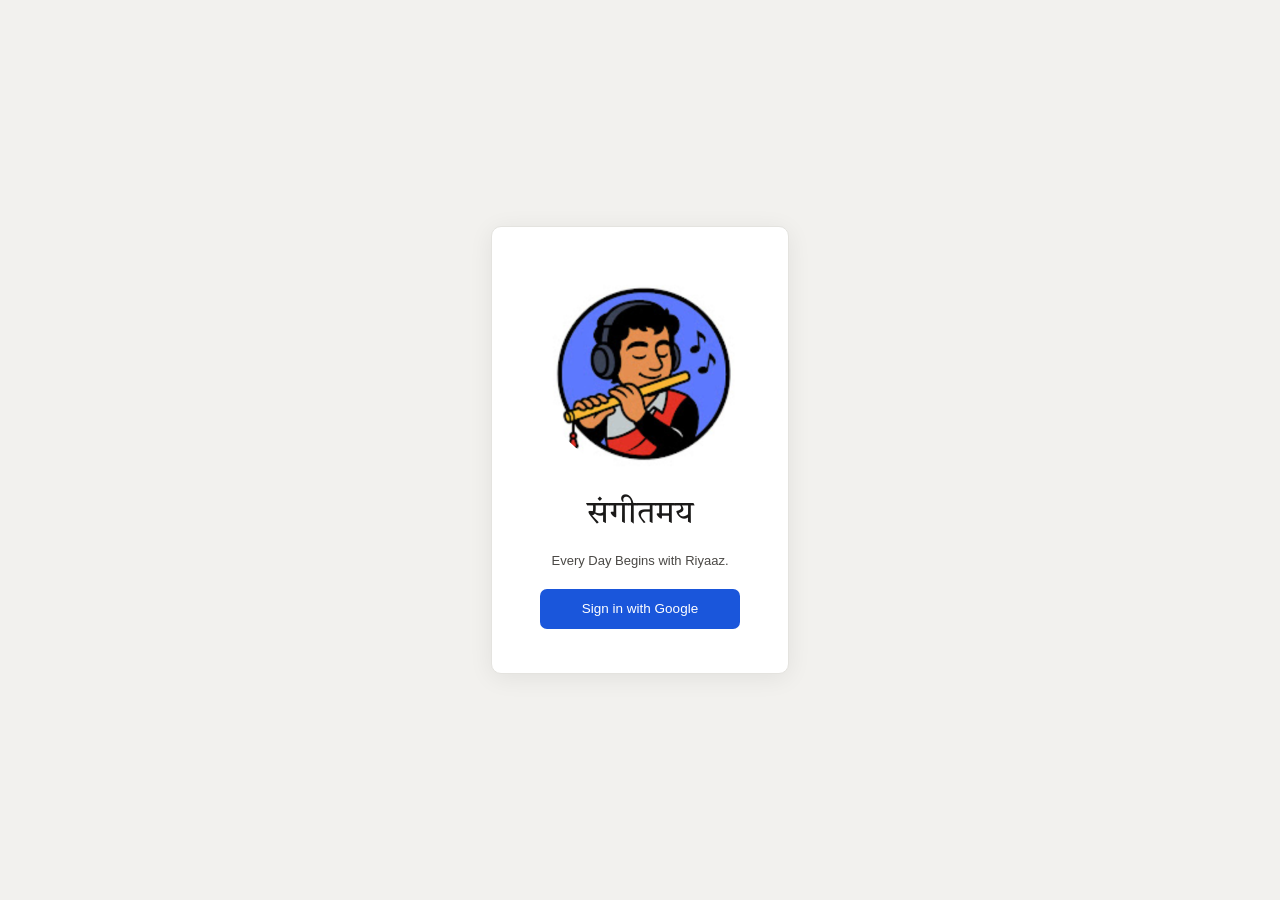
==== index.html @ 80c9195e "code updated" ====
<!DOCTYPE html>
<html lang="en">
<head>
  <meta charset="UTF-8" />
  <meta name="viewport" content="width=device-width, initial-scale=1.0" />
  <title>sangeetmay</title>
  <link rel="preconnect" href="https://fonts.googleapis.com" />
  <link rel="preconnect" href="https://fonts.gstatic.com" crossorigin />
  <link href="https://fonts.googleapis.com/css2?family=Tiro+Devanagari+Hindi:ital@0;1&display=swap" rel="stylesheet" />
  <link rel="stylesheet" href="styles.css" />
  <link rel="stylesheet" href="quill.snow.css" />
</head>
<body class="app-locked">

  <!-- Login gate — shown until user signs in with Google -->
  <div id="login-gate" class="login-gate">
    <div class="login-card">
      <img src="logo1.png" class="login-logo" alt="sangeetmay" />
      <h1 class="login-title">संगीतमय</h1>
      <p class="login-sub">Every Day Begins with Riyaaz.</p>
      <button id="btn-gate-signin" class="btn-gate-signin" type="button">Sign in with Google</button>
      <span id="login-gate-hint" class="login-gate-hint hidden"></span>
      <span id="login-gate-error" class="login-gate-error hidden"></span>
    </div>
  </div>

  <div id="app-shell">

  <!-- Top bar -->
  <header class="topbar">
    <button id="btn-toggle-nav" class="icon-btn" type="button" aria-label="Toggle projects">
      <svg width="16" height="16" viewBox="0 0 16 16" fill="none">
        <rect y="2" width="16" height="1.8" rx="0.9" fill="currentColor"/>
        <rect y="7.1" width="16" height="1.8" rx="0.9" fill="currentColor"/>
        <rect y="12.2" width="16" height="1.8" rx="0.9" fill="currentColor"/>
      </svg>
    </button>
    <a href="#" id="btn-home" class="app-brand" title="sangeetmay">
      <img src="logo1.png" class="app-logo" alt="sangeetmay logo" />
      <span class="app-name">संगीतमय</span>
    </a>
    <div class="project-title-group" id="project-title-group">
      <span id="active-project-badge" class="project-badge"></span>
      <button id="btn-rename-project" class="icon-btn project-topbar-btn hidden" type="button" title="Rename project">✎</button>
      <button id="btn-delete-project" class="icon-btn project-topbar-btn hidden" type="button" title="Delete project">🗑</button>
    </div>
    <!-- Google account area -->
    <div class="google-user-area" id="google-user-area">
      <button id="btn-google-signin" class="google-signin-btn" type="button">Sign in with Google</button>
      <div id="google-user-chip" class="google-user-chip hidden">
        <img id="google-user-avatar" class="google-avatar" src="" alt="" />
        <span id="google-user-name" class="google-user-name"></span>
        <span class="chip-caret">&#9660;</span>
      </div>
      <div id="google-dropdown" class="google-dropdown hidden">
        <div class="google-dropdown-user">
          <img id="google-avatar-lg" class="google-avatar-lg" src="" alt="" />
          <div class="google-dropdown-info">
            <span id="google-dropdown-name" class="google-dropdown-name"></span>
            <span id="google-dropdown-email" class="google-dropdown-email"></span>
          </div>
        </div>
        <div id="google-dropdown-channel" class="google-dropdown-channel hidden">
          <div class="google-dropdown-divider"></div>
          <a id="yt-channel-link" class="google-dropdown-channel-row" href="#" target="_blank" rel="noopener noreferrer">
            <img id="yt-channel-thumb" class="yt-channel-thumb" src="" alt="YouTube channel" />
            <span id="yt-channel-name" class="yt-channel-name"></span>
          </a>
        </div>
        <div class="google-dropdown-divider"></div>
        <a id="btn-drive-folder" class="google-dropdown-drive-link hidden" href="#"
           target="_blank" rel="noopener noreferrer">
          📁 Open Drive folder
        </a>
        <div class="google-dropdown-divider"></div>
        <button id="btn-google-signout" type="button" class="google-dropdown-signout">Sign out</button>
      </div>
    </div>
  </header>

  <!-- Sidebar dimmer -->
  <div class="sidebar-overlay" id="sidebar-overlay"></div>

  <!-- Projects Sidebar -->
  <nav class="sidebar" id="project-nav" aria-label="Projects">
    <div class="sidebar-header">
      <span class="sidebar-title">Your Projects</span>
      <button id="btn-close-nav" class="icon-btn" type="button" aria-label="Close">✕</button>
    </div>
    <div class="sidebar-create">
      <input id="project-name-input" class="ipt" type="text" placeholder="Project name…" />
      <button id="btn-create-project" class="btn btn-primary w-full" type="button">+ Add Project</button>
    </div>
    <ul id="project-nav-list" class="project-list"></ul>
  </nav>

  <!-- Main workspace: Reference | Record -->
  <main class="workspace" id="layout-root">

    <!-- LEFT: Listen to references -->
    <section class="panel" id="panel-reference">
      <div class="panel-hd">
        <div>
          <h2 class="panel-title">References</h2>
          <span class="panel-sub" id="project-folder-label"></span>
        </div>
        <div class="panel-hd-right">
          <span class="now-playing-label" id="ref-now-playing"></span>
          <button id="btn-note" class="btn btn-sm btn-ghost" type="button" title="Project notes">📝</button>
          <button id="btn-add-reference" class="btn btn-sm btn-primary" type="button">＋ Add</button>
        </div>

        <!-- Floating add popup — absolute, overlays player below -->
        <div class="add-ref-popup hidden" id="add-ref-popup">
          <div class="add-ref-hd">
            <span class="add-ref-hd-title">Add Reference</span>
            <button id="btn-add-ref-cancel" class="icon-btn" type="button" title="Cancel">✕</button>
          </div>
          <div class="add-ref-row">
            <input id="add-ref-url" class="ipt grow" type="text"
              placeholder="Paste YouTube URL — auto-detected" />
            <button id="btn-add-ref-url" class="btn btn-ghost" type="button">Add</button>
          </div>
          <div class="add-ref-or"><span>or search YouTube</span></div>
          <div class="add-ref-row">
            <input id="yt-search-input" class="ipt grow" type="text" placeholder="Search YouTube…" />
            <button id="btn-yt-search" class="btn btn-ghost" type="button">🔍 Search</button>
          </div>
          <div id="yt-search-results" class="yt-search-results hidden"></div>
          <div class="add-ref-or"><span>or upload file</span></div>
          <div class="add-ref-row">
            <label class="btn btn-ghost" for="add-ref-file">Choose file</label>
            <input id="add-ref-file" type="file" accept="audio/*,video/*" multiple class="sr-only" />
          </div>
        </div>
      </div>

      <!-- Fixed inline player + loop controls -->
      <div class="ref-player-section">
        <div class="ref-player" id="ref-player-wrap">
          <div id="ref-player-idle" class="player-idle">
            <div class="player-idle-icon">▶</div>
            <span>Select a reference below to play</span>
          </div>
          <div id="ref-youtube-wrap" class="embed-wrap hidden">
            <div id="ref-youtube-frame"></div>
          </div>
          <video id="ref-video" class="hidden" controls></video>
          <audio id="ref-audio" class="hidden" controls></audio>
          <button id="btn-maximize-ref" class="btn-maximize" type="button" title="Maximize">&#x26F6;</button>

        </div>
        <div class="loop-bar hidden" id="loop-bar">
          <!-- Row 1: A/B markers (left) | play + screenshot (right) -->
          <div class="loop-row">
            <button class="loop-btn" id="btn-loop-a" type="button" title="Set loop start (A)">A</button>
            <span class="loop-pt" id="loop-a-time">-:--</span>
            <span class="loop-arrow">›</span>
            <button class="loop-btn" id="btn-loop-b" type="button" title="Set loop end (B)">B</button>
            <span class="loop-pt" id="loop-b-time">-:--</span>
            <button class="loop-toggle" id="btn-loop-toggle" type="button">Loop</button>
            <button class="loop-btn loop-reset-btn" id="btn-loop-reset" type="button" title="Clear A/B">✕</button>
            <span class="loop-divider"></span>
            <button class="loop-btn loop-play-btn" id="btn-loop-play" type="button" title="Play / Pause">▶</button>

          </div>
          <!-- Row 2: save / load clips -->
          <div class="loop-row loop-clip-row">
            <span class="loop-clip-label">Clip</span>
            <input id="clip-label-input" class="clip-label-input" type="text" placeholder="Name…" />
            <button class="loop-btn" id="btn-save-clip" type="button" title="Save A/B as named clip">Save</button>
            <select id="clip-select" class="clip-select" title="Load a saved clip">
              <option value="">— load clip —</option>
            </select>
            <button class="loop-btn loop-del-clip-btn" id="btn-delete-clip" type="button" title="Delete selected clip" disabled>🗑</button>
          </div>

        </div>
      </div>

      <!-- Scrollable: reference list only -->
      <div class="panel-body">
        <div class="list-section">
          <p class="list-label">Saved references</p>
          <ul id="reference-list" class="track-list"></ul>
        </div>
      </div>
    </section>

    <!-- Draggable divider -->
    <div class="panel-resizer" id="panel-resizer"></div>

    <!-- RIGHT: Record your performance -->
    <section class="panel" id="panel-record">
      <div class="panel-hd">
        <div>
          <h2 class="panel-title">My Performance</h2>
          <span class="panel-sub">Record when you're ready</span>
        </div>
        <button id="btn-toolbox" class="toolbox-open-btn" type="button" title="Practice Toolbox">
          <svg width="14" height="14" viewBox="0 0 24 24" fill="none"><rect x="2" y="7" width="20" height="15" rx="2" stroke="currentColor" stroke-width="2"/><path d="M16 7V5a2 2 0 00-2-2h-4a2 2 0 00-2 2v2" stroke="currentColor" stroke-width="2"/><path d="M12 12v6M9 15h6" stroke="currentColor" stroke-width="2" stroke-linecap="round"/></svg>
          Tools
        </button>
        <div id="recording-indicator" class="rec-pill">
          <span class="rec-dot"></span> REC&nbsp;<span id="recording-time">0:00</span>
        </div>
      </div>
      <div class="panel-body rec-panel-body">

        <div class="rec-fixed">
          <div class="player-wrap webcam-wrap">
            <video id="webcam-preview" autoplay muted playsinline></video>
            <div id="webcam-placeholder" class="player-idle">
              <div class="player-idle-icon cam-icon">&#x2B1B;</div>
              <span id="rec-placeholder-text">Enable camera to record</span>
            </div>
            <video id="rec-video" class="hidden rec-video-player" playsinline controls></video>
            <button id="btn-maximize-rec" class="btn-maximize" type="button" title="Maximize">&#x26F6;</button>
          </div>

          <div class="rec-controls">
            <button id="btn-close-rec-playback" class="btn btn-ghost hidden" type="button">← Back</button>
            <button id="btn-toggle-camera" class="btn btn-ghost" type="button">📷 Camera</button>
            <button id="btn-start-recording" class="btn btn-rec" type="button" disabled>
              <span class="rec-dot-sm"></span> Record
            </button>
            <button id="btn-stop-recording" class="btn btn-ghost" type="button" disabled>■ Stop</button>
          </div>
        </div>

        <div class="list-section takes-list-section">
          <p class="list-label">Takes</p>
          <ul id="recording-list" class="track-list"></ul>
        </div>

      </div>

    </section>

  </main>

  <!-- YouTube upload modal -->
  <div id="yt-upload-modal" class="yt-modal hidden" role="dialog" aria-modal="true">
    <div class="yt-modal-box">
      <div class="yt-modal-hd">
        <span class="yt-modal-title">&#128228; Upload to YouTube</span>
        <button id="btn-yt-modal-close" type="button" class="icon-btn" title="Close">&#10005;</button>
      </div>
      <div class="yt-modal-body">
        <label class="yt-label">Title
          <input id="yt-title" type="text" class="yt-input" maxlength="100" placeholder="Video title"/>
        </label>
        <label class="yt-label">Description
          <textarea id="yt-desc" class="yt-textarea" rows="3" placeholder="Optional description…"></textarea>
        </label>
        <div class="yt-privacy-row">
          <span class="yt-label-text">Privacy</span>
          <label class="yt-radio"><input type="radio" name="yt-privacy" value="private" checked> Private</label>
          <label class="yt-radio"><input type="radio" name="yt-privacy" value="unlisted"> Unlisted</label>
        </div>
        <div id="yt-progress-wrap" class="yt-progress-wrap hidden">
          <div class="yt-progress-track"><div id="yt-progress-fill" class="yt-progress-fill"></div></div>
          <span id="yt-progress-label" class="yt-progress-label">Preparing…</span>
        </div>
        <div id="yt-result" class="yt-result hidden">
          &#10003; Uploaded! <a id="yt-result-link" href="#" target="_blank" rel="noopener noreferrer">View on YouTube &#8599;</a>
        </div>
        <div id="yt-error" class="yt-error hidden"></div>
      </div>
      <div class="yt-modal-ft">
        <button id="btn-yt-cancel" type="button" class="btn btn-ghost">Cancel</button>
        <button id="btn-yt-upload" type="button" class="btn btn-rec">&#128228; Upload</button>
      </div>
    </div>
  </div>

  <!-- Confirmation modal -->
  <div id="confirm-modal" class="confirm-modal hidden" role="dialog" aria-modal="true">
    <div class="confirm-box">
      <p class="confirm-message" id="confirm-message">Are you sure?</p>
      <div class="confirm-actions">
        <button id="btn-confirm-cancel" class="btn btn-ghost" type="button">Cancel</button>
        <button id="btn-confirm-ok" class="btn btn-rec" type="button">Delete</button>
      </div>
    </div>
  </div>

  <div id="toast" class="toast"></div>
  <!-- Floating note popup (draggable, fixed) -->
  <div class="note-popup hidden" id="note-popup">
    <div class="note-popup-hd" id="note-popup-hd">
      <span class="note-popup-title">📝 Notes</span>
      <div class="notes-toolbar">
        <a id="btn-note-gdoc" class="notes-fmt-btn hidden" href="#" target="_blank"
           rel="noopener noreferrer" title="Open in Google Docs"
           style="text-decoration:none;font-size:12px;">Open in Google Docs ↗</a>
        <span class="notes-toolbar-sep"></span>
        <span class="notes-autosave" id="notes-autosave"></span>
      </div>
      <button id="btn-note-close" class="icon-btn" type="button" title="Close">✕</button>
    </div>
    <div class="notes-body">
      <div id="notes-editor"></div>
    </div>
  </div>

  <!-- ── Toolbox Drawer ──────────────────────────────────────── -->
  <div id="toolbox-drawer" class="toolbox-drawer" role="complementary" aria-label="Practice Toolbox">
    <div class="toolbox-hd">
      <div class="toolbox-hd-left">
        <svg width="15" height="15" viewBox="0 0 24 24" fill="none"><rect x="2" y="7" width="20" height="15" rx="2" stroke="currentColor" stroke-width="2"/><path d="M16 7V5a2 2 0 00-2-2h-4a2 2 0 00-2 2v2" stroke="currentColor" stroke-width="2"/><path d="M12 12v6M9 15h6" stroke="currentColor" stroke-width="2" stroke-linecap="round"/></svg>
        <span class="toolbox-title">Practice Toolbox</span>
      </div>
      <button id="btn-toolbox-close" class="icon-btn" type="button" title="Close toolbox">✕</button>
    </div>
    <!-- Tool tabs -->
    <div class="toolbox-nav">
      <button class="toolbox-tab active" data-tool="tuner" type="button">
        <svg width="13" height="13" viewBox="0 0 24 24" fill="none"><path d="M12 1a3 3 0 013 3v8a3 3 0 01-6 0V4a3 3 0 013-3z" stroke="currentColor" stroke-width="2" stroke-linejoin="round"/><path d="M19 10v2a7 7 0 01-14 0v-2M12 19v4M8 23h8" stroke="currentColor" stroke-width="2" stroke-linecap="round"/></svg>
        Pitch Tuner
      </button>
      <button class="toolbox-tab" data-tool="metronome" type="button">
        <svg width="13" height="13" viewBox="0 0 24 24" fill="none"><path d="M12 2L6 20h12L12 2z" stroke="currentColor" stroke-width="2" stroke-linejoin="round"/><line x1="12" y1="2" x2="12" y2="20" stroke="currentColor" stroke-width="1.5" stroke-linecap="round"/><line x1="9" y1="12" x2="15" y2="12" stroke="currentColor" stroke-width="1.5" stroke-linecap="round"/></svg>
        Metronome
      </button>
    </div>
    <!-- Tool panes -->
    <div class="toolbox-panes">

      <!-- ── Pitch Tuner ─────────────────────────────── -->
      <div id="tool-tuner" class="tool-pane">
        <div class="tuner-body">
          <!-- Circular note display -->
          <div id="tuner-ring" class="tuner-ring">
            <div class="tuner-note-group">
              <span id="tuner-note" class="tuner-note">—</span>
              <span id="tuner-octave" class="tuner-octave"></span>
            </div>
            <div id="tuner-freq" class="tuner-freq">— Hz</div>
          </div>
          <!-- Cents deviation meter -->
          <div class="tuner-meter-wrap">
            <div class="tuner-meter-labels">
              <span>♭ −50</span><span>−25</span><span>0</span><span>+25</span><span>+50 ♯</span>
            </div>
            <div class="tuner-meter-track">
              <div class="tuner-meter-center"></div>
              <div id="tuner-needle" class="tuner-needle" style="left:50%"></div>
            </div>
            <div id="tuner-cents-label" class="tuner-cents-label">0¢</div>
          </div>
          <!-- Status badge -->
          <div id="tuner-status-badge" class="tuner-status-badge">—</div>
        </div>
        <!-- Start / Stop -->
        <button id="btn-tuner-toggle" class="tuner-start-btn" type="button">
          <svg width="14" height="14" viewBox="0 0 24 24" fill="none"><path d="M12 1a3 3 0 013 3v8a3 3 0 01-6 0V4a3 3 0 013-3z" stroke="currentColor" stroke-width="2" stroke-linejoin="round"/><path d="M19 10v2a7 7 0 01-14 0v-2M12 19v4M8 23h8" stroke="currentColor" stroke-width="2" stroke-linecap="round"/></svg>
          Start Tuner
        </button>
      </div>

      <!-- ── Metronome ──────────────────────────── -->
      <div id="tool-metronome" class="tool-pane hidden">

        <!-- Beat visualiser dots -->
        <div id="metro-beats" class="metro-beats"></div>

        <!-- BPM control -->
        <div class="metro-bpm-row">
          <button id="btn-metro-minus" class="metro-step-btn" type="button" aria-label="Decrease BPM">−</button>
          <div class="metro-bpm-display">
            <span id="metro-bpm-value" class="metro-bpm-value">120</span>
            <span class="metro-bpm-unit">BPM</span>
          </div>
          <button id="btn-metro-plus" class="metro-step-btn" type="button" aria-label="Increase BPM">+</button>
        </div>
        <input id="metro-bpm-slider" type="range" min="20" max="300" value="120" class="metro-slider" />

        <!-- Time signature -->
        <div class="metro-section">
          <div class="metro-section-label">Beats per bar</div>
          <div class="metro-sig-btns">
            <button class="metro-sig-btn" data-beats="2" type="button">2</button>
            <button class="metro-sig-btn" data-beats="3" type="button">3</button>
            <button class="metro-sig-btn active" data-beats="4" type="button">4</button>
            <button class="metro-sig-btn" data-beats="5" type="button">5</button>
            <button class="metro-sig-btn" data-beats="6" type="button">6</button>
          </div>
        </div>

        <!-- Controls -->
        <div class="metro-controls">
          <button id="btn-metro-tap" class="metro-tap-btn" type="button">Tap Tempo</button>
          <button id="btn-metro-toggle" class="tuner-start-btn" type="button">
            <svg width="13" height="13" viewBox="0 0 24 24" fill="currentColor"><polygon points="5,3 19,12 5,21"/></svg>
            Start
          </button>
        </div>

      </div>

    </div>
  </div>
  <div id="toolbox-backdrop" class="toolbox-backdrop hidden"></div>

  <!-- Video maximize overlay -->
  <div id="video-maximize-overlay" class="video-maximize-overlay hidden">
    <button id="btn-maximize-close" class="btn-maximize-close" type="button" title="Close">&times;</button>
    <video id="maximize-video" controls playsinline></video>
    <iframe id="maximize-iframe" class="hidden" allowfullscreen allow="autoplay; encrypted-media"></iframe>
  </div>

  </div><!-- #app-shell -->

  <script defer src="https://accounts.google.com/gsi/client"></script>
  <script defer src="https://www.youtube.com/iframe_api"></script>
  <script defer src="quill.min.js"></script>
  <script defer src="yt-config.js"></script>
  <script defer src="yt-upload.js"></script>
  <script defer src="app.js"></script>

</body>
</html>
---- styles.css ----
/* ── Design tokens ─────────────────────────────────────────── */
:root {
  --bg:        #f2f1ee;
  --panel:     #ffffff;
  --panel-hd:  #fafaf8;
  --border:    #e4e3df;
  --border-2:  #d0ceca;
  --ink:       #1a1918;
  --ink-2:     #4a4845;
  --ink-3:     #9a9895;
  --primary:   #1a56db;
  --primary-bg:#eff4ff;
  --rec:       #e3341a;
  --rec-bg:    #fff2f0;
  --success:   #1a7f47;
  --r:         10px;
  --r-sm:      6px;
  --topbar-h:  52px;
  --sidebar-w: 248px;
  --ease:      cubic-bezier(.4,0,.2,1);
}

/* ── Reset ─────────────────────────────────────────────────── */
*, *::before, *::after { box-sizing: border-box; margin: 0; padding: 0; }
body {
  font-family: -apple-system, BlinkMacSystemFont, "Segoe UI", Roboto, sans-serif;
  background: var(--bg);
  color: var(--ink);
  font-size: 13.5px;
  line-height: 1.5;
  -webkit-font-smoothing: antialiased;
}

/* ── Topbar ─────────────────────────────────────────────────── */
.topbar {
  position: fixed;
  top: 0; left: 0; right: 0;
  height: var(--topbar-h);
  background: var(--panel);
  border-bottom: 1px solid var(--border);
  display: flex;
  align-items: center;
  gap: 10px;
  padding: 0 14px;
  z-index: 100;
}
.icon-btn {
  display: inline-flex;
  align-items: center;
  justify-content: center;
  width: 30px; height: 30px;
  border: none;
  background: transparent;
  color: var(--ink-2);
  border-radius: var(--r-sm);
  cursor: pointer;
  transition: background 150ms var(--ease), color 150ms var(--ease);
  flex-shrink: 0;
  font-size: 13px;
}
.icon-btn:hover { background: var(--bg); color: var(--ink); }
.app-brand {
  display: flex;
  align-items: center;
  gap: 7px;
  text-decoration: none;
  flex-shrink: 0;
}
.app-logo {
  width: 30px;
  height: 30px;
  border-radius: 50%;
  object-fit: cover;
  flex-shrink: 0;
}
.app-name {
  font-family: 'Tiro Devanagari Hindi', serif;
  font-size: 18px;
  font-weight: 400;
  color: var(--ink);
  letter-spacing: 0;
}
.app-name-dot {
  color: var(--primary);
  font-weight: 800;
  margin: 0 0.5px;
}
.app-name-suffix {
  font-size: 9px;
  font-weight: 700;
  letter-spacing: 1.5px;
  color: var(--ink-3);
  vertical-align: middle;
  margin-left: 2px;
}
.project-badge {
  font-size: 12px;
  font-weight: 500;
  color: var(--primary);
  background: var(--primary-bg);
  padding: 2px 10px;
  border-radius: 999px;
  max-width: 200px;
  overflow: hidden;
  text-overflow: ellipsis;
  white-space: nowrap;
}
.project-badge:empty { display: none; }
.project-title-group {
  display: flex;
  align-items: center;
  gap: 2px;
  flex: 1;  /* push Google area to the right */
}
.project-topbar-btn { font-size: 14px; color: var(--ink-3); }
.project-topbar-btn:hover { color: var(--ink); }
.topbar-rename-input {  height: 26px;
  border: none;
  border-bottom: 1.5px solid var(--primary);
  background: transparent;
  color: var(--ink);
  font: inherit;
  font-size: 13px;
  font-weight: 600;
  padding: 0 4px;
  outline: none;
  min-width: 80px;
  max-width: 180px;
  border-radius: 0;
}

/* ── Google sign-in area (topbar right) ───────────────────── */
.google-user-area {
  flex-shrink: 0;
  display: flex;
  align-items: center;
  position: relative;
}
.google-signin-btn {
  font: inherit;
  font-size: 12px;
  font-weight: 500;
  color: var(--ink-2);
  background: var(--panel);
  border: 1px solid var(--border-2);
  border-radius: 6px;
  padding: 5px 12px;
  cursor: pointer;
  white-space: nowrap;
  transition: background 120ms, border-color 120ms;
}
.google-signin-btn:hover { background: var(--bg); border-color: var(--ink-3); }
.google-user-chip {
  display: flex;
  align-items: center;
  gap: 7px;
  background: var(--bg);
  border: 1px solid var(--border);
  border-radius: 999px;
  padding: 3px 10px 3px 4px;
  cursor: pointer;
  user-select: none;
  transition: background 120ms;
}
.google-user-chip:hover { background: #e8e6e2; }
.google-user-chip.hidden { display: none; }
.chip-caret { font-size: 9px; color: var(--ink-3); }
.google-avatar {
  width: 24px;
  height: 24px;
  border-radius: 50%;
  object-fit: cover;
  flex-shrink: 0;
}
.google-user-name {
  font-size: 12.5px;
  font-weight: 500;
  color: var(--ink);
  max-width: 120px;
  overflow: hidden;
  text-overflow: ellipsis;
  white-space: nowrap;
}
/* Dropdown */
.google-dropdown {
  position: absolute;
  top: calc(100% + 8px);
  right: 0;
  background: #ffffff;
  border: 1px solid var(--border);
  border-radius: 10px;
  box-shadow: 0 6px 24px rgba(0,0,0,0.13);
  width: 240px;
  z-index: 300;
  overflow: hidden;
  animation: popup-in 120ms var(--ease);
}
.google-dropdown.hidden { display: none; }
.google-dropdown-user {
  display: flex;
  align-items: center;
  gap: 10px;
  padding: 14px;
}
.google-avatar-lg {
  width: 38px;
  height: 38px;
  border-radius: 50%;
  object-fit: cover;
  flex-shrink: 0;
}
.google-dropdown-info {
  display: flex;
  flex-direction: column;
  gap: 2px;
  min-width: 0;
}
.google-dropdown-name {
  font-size: 13px;
  font-weight: 600;
  color: var(--ink);
  overflow: hidden;
  text-overflow: ellipsis;
  white-space: nowrap;
}
.google-dropdown-email {
  font-size: 11px;
  color: var(--ink-3);
  overflow: hidden;
  text-overflow: ellipsis;
  white-space: nowrap;
}
.google-dropdown-divider { height: 1px; background: var(--border); }
.google-dropdown-channel { }
.google-dropdown-channel.hidden { display: none; }
.google-dropdown-channel-row {
  display: flex;
  align-items: center;
  gap: 9px;
  padding: 10px 14px;
}
.yt-channel-thumb {
  width: 28px;
  height: 28px;
  border-radius: 50%;
  object-fit: cover;
  flex-shrink: 0;
  border: 1px solid var(--border);
}
.yt-channel-name {
  font-size: 12.5px;
  font-weight: 500;
  color: var(--ink-2);
  overflow: hidden;
  text-overflow: ellipsis;
  white-space: nowrap;
}
.google-dropdown-drive-link {
  display: block;
  padding: 10px 14px;
  font-size: 13px;
  color: var(--ink-2);
  text-decoration: none;
  transition: background 120ms;
}
.google-dropdown-drive-link:hover { background: var(--bg); color: var(--accent); }
.google-dropdown-signout {
  width: 100%;
  padding: 10px 14px;
  background: none;
  border: none;
  text-align: left;
  font: inherit;
  font-size: 13px;
  color: var(--ink-2);
  cursor: pointer;
  transition: background 120ms;
}
.google-dropdown-signout:hover { background: var(--bg); color: var(--rec); }

/* ── Sidebar overlay ───────────────────────────────────────── */
.sidebar-overlay {
  position: fixed;
  inset: 0;
  background: rgba(20, 18, 16, 0.35);
  z-index: 98;
  opacity: 0;
  pointer-events: none;
  transition: opacity 220ms var(--ease);
  backdrop-filter: blur(1px);
}
.sidebar-overlay.show {
  opacity: 1;
  pointer-events: auto;
}

/* ── Sidebar ───────────────────────────────────────────────── */
.sidebar {
  position: fixed;
  top: var(--topbar-h); left: 0;
  width: var(--sidebar-w);
  height: calc(100vh - var(--topbar-h));
  background: var(--panel);
  border-right: 1px solid var(--border);
  display: flex;
  flex-direction: column;
  z-index: 99;
  transform: translateX(-100%);
  transition: transform 230ms var(--ease);
  overflow: hidden;
}
.sidebar.visible { transform: translateX(0); }

.sidebar-header {
  display: flex;
  align-items: center;
  justify-content: space-between;
  padding: 12px 14px;
  border-bottom: 1px solid var(--border);
  background: var(--panel-hd);
  flex-shrink: 0;
}
.sidebar-title {
  font-size: 11px;
  font-weight: 700;
  text-transform: uppercase;
  letter-spacing: 0.07em;
  color: var(--ink-3);
}
.sidebar-create {
  display: flex;
  flex-direction: column;
  gap: 7px;
  padding: 12px;
  border-bottom: 1px solid var(--border);
  flex-shrink: 0;
}
.project-list {
  list-style: none;
  overflow-y: auto;
  flex: 1;
  padding: 6px 0;
}
.project-nav-item { display: block; }
.project-nav-btn {
  display: block;
  width: 100%;
  text-align: left;
  border: none;
  background: none;
  font: inherit;
  font-size: 13.5px;
  color: var(--ink-2);
  padding: 8px 16px;
  cursor: pointer;
  white-space: nowrap;
  overflow: hidden;
  text-overflow: ellipsis;
  transition: background 130ms, color 130ms;
}
.project-nav-btn:hover { background: var(--bg); color: var(--ink); }
.project-nav-btn.active {
  background: var(--primary-bg);
  color: var(--primary);
  font-weight: 600;
}
.item-empty {
  padding: 10px 16px;
  color: var(--ink-3);
  font-size: 12.5px;
  font-style: italic;
}

/* ── Workspace layout ──────────────────────────────────────── */
.workspace {
  margin-top: var(--topbar-h);
  display: flex;
  flex-direction: row;
  height: calc(100vh - var(--topbar-h));
  overflow: hidden;
}

/* ── Panel resizer (drag handle) ─────────────────────────── */
.panel-resizer {
  flex: 0 0 5px;
  width: 5px;
  cursor: col-resize;
  background: var(--border);
  transition: background 200ms;
  position: relative;
  z-index: 20;
}
.panel-resizer::after {
  content: '';
  position: absolute;
  inset: 0 -4px;
}
.panel-resizer:hover,
.panel-resizer.resizing { background: var(--primary); }

/* ── Panels ────────────────────────────────────────────────── */
.panel {
  flex: 1 1 0;
  min-width: 0;
  display: flex;
  flex-direction: column;
  overflow: hidden;
  position: relative; /* anchor for panel-popup */
}
#panel-reference {
  border-right: 1px solid var(--border);
  overflow: visible; /* allow floating add-ref-popup to escape panel bounds */
}

/* Fixed reference player */
.ref-player-section {
  flex-shrink: 0;
  border-bottom: 1px solid var(--border);
}
.ref-player {
  aspect-ratio: 16/9;
  position: relative;
  background: #111;
  overflow: hidden;
}
.ref-player video,
.ref-player .embed-wrap { position: absolute; inset: 0; width: 100%; height: 100%; }
.ref-player video { object-fit: contain; }
.ref-player audio {
  position: absolute;
  top: 50%; transform: translateY(-50%);
  width: 100%;
}
.now-playing-label {
  font-size: 11.5px;
  color: var(--ink-3);
  max-width: 180px;
  overflow: hidden;
  text-overflow: ellipsis;
  white-space: nowrap;
}
.now-playing-label:empty { display: none; }

.panel-hd {
  display: flex;
  align-items: center;
  justify-content: space-between;
  gap: 12px;
  padding: 14px 18px 13px;
  background: var(--panel-hd);
  border-bottom: 1px solid var(--border);
  flex-shrink: 0;
  position: sticky;
  top: 0;
  z-index: 10;
  overflow: visible; /* popup floats below */
}
.panel-title {
  font-size: 14px;
  font-weight: 650;
  color: var(--ink);
  letter-spacing: -0.2px;
  line-height: 1;
}
.panel-sub {
  display: block;
  font-size: 11.5px;
  color: var(--ink-3);
  margin-top: 3px;
}

.panel-body {
  flex: 1;
  overflow: hidden;
  padding: 14px 16px;
  display: flex;
  flex-direction: column;
  gap: 0;
  min-height: 0;
}
/* Record panel: fixed webcam+controls, then scrollable takes */
.rec-panel-body { padding: 0; gap: 0; }
.rec-fixed {
  flex-shrink: 0;
  padding: 14px 16px 10px;
  display: flex;
  flex-direction: column;
  gap: 12px;
}
.takes-list-section {
  flex: 1;
  overflow: hidden;
  display: flex;
  flex-direction: column;
  padding: 0 16px 14px;
  gap: 6px;
  min-height: 0;
}

/* ── Add-source sections ───────────────────────────────────── */
.add-section { display: flex; flex-direction: column; gap: 6px; }
.add-label {
  font-size: 11px;
  font-weight: 700;
  text-transform: uppercase;
  letter-spacing: 0.07em;
  color: var(--ink-3);
}
.input-row { display: flex; gap: 6px; align-items: center; flex-wrap: wrap; }
.grow { flex: 1; min-width: 0; }
.w-120 { width: 118px; flex-shrink: 0; }
.w-full { width: 100%; justify-content: center; }

/* ── Add-reference popup ───────────────────────────────────── */
.add-ref-popup {
  position: absolute;
  top: 100%;
  left: 0; right: 0;
  z-index: 20;
  background: #fff;
  border: 1px solid var(--border);
  border-top: none;
  border-radius: 0 0 var(--r) var(--r);
  box-shadow: 0 8px 24px rgba(0,0,0,0.10);
  padding: 10px 14px;
  display: flex;
  flex-direction: column;
  gap: 8px;
}.add-ref-hd {
  display: flex;
  align-items: center;
  justify-content: space-between;
  margin-bottom: 2px;
}
.add-ref-hd-title {
  font-size: 11px;
  font-weight: 700;
  text-transform: uppercase;
  letter-spacing: 0.07em;
  color: var(--ink-3);
}.add-ref-row { display: flex; gap: 6px; align-items: center; }
/* YouTube search results */
.yt-search-results {
  max-height: 260px;
  overflow-y: auto;
  border: 1px solid var(--border);
  border-radius: var(--r-sm);
  background: var(--panel);
}
.yt-search-results.hidden { display: none; }
.yt-search-loading {
  padding: 10px 12px;
  font-size: 12.5px;
  color: var(--ink-3);
  text-align: center;
}
.yt-search-item {
  display: flex;
  align-items: center;
  gap: 9px;
  padding: 7px 10px;
  cursor: pointer;
  border-bottom: 1px solid var(--border);
  transition: background 100ms;
}
.yt-search-item:last-child { border-bottom: none; }
.yt-search-item:hover { background: var(--bg); }
.yt-search-thumb {
  width: 80px;
  height: 45px;
  object-fit: cover;
  border-radius: 3px;
  flex-shrink: 0;
  background: #eee;
}
.yt-search-info {
  display: flex;
  flex-direction: column;
  gap: 3px;
  min-width: 0;
}
.yt-search-title {
  font-size: 12.5px;
  font-weight: 500;
  color: var(--ink);
  display: -webkit-box;
  -webkit-line-clamp: 2;
  -webkit-box-orient: vertical;
  overflow: hidden;
  line-height: 1.35;
}
.yt-search-channel {
  font-size: 11px;
  color: var(--ink-3);
  white-space: nowrap;
  overflow: hidden;
  text-overflow: ellipsis;
}
.add-ref-or {
  display: flex;
  align-items: center;
  gap: 8px;
  font-size: 11px;
  color: var(--ink-3);
}
.add-ref-or::before, .add-ref-or::after {
  content: '';
  flex: 1;
  height: 1px;
  background: var(--border);
}
.sr-only {
  position: absolute;
  width: 1px; height: 1px;
  padding: 0; margin: -1px;
  overflow: hidden;
  clip: rect(0,0,0,0);
  white-space: nowrap;
  border: 0;
}
.panel-hd-right {
  display: flex;
  align-items: center;
  gap: 8px;
}
.btn-sm {
  height: 26px;
  padding: 0 10px;
  font-size: 12px;
}

/* ── Inputs ────────────────────────────────────────────────── */
.ipt {
  height: 32px;
  border: 1px solid var(--border);
  border-radius: var(--r-sm);
  padding: 0 10px;
  font: inherit;
  font-size: 13px;
  color: var(--ink);
  background: var(--bg);
  transition: border-color 140ms, box-shadow 140ms;
  min-width: 0;
}
.ipt::placeholder { color: var(--ink-3); }
.ipt:focus {
  outline: none;
  border-color: var(--primary);
  box-shadow: 0 0 0 3px rgba(26,86,219,.12);
  background: #fff;
}
input[type="file"].ipt {
  padding: 0 8px;
  line-height: 32px;
  cursor: pointer;
  font-size: 12px;
}

/* ── Buttons ───────────────────────────────────────────────── */
.btn {
  height: 32px;
  padding: 0 14px;
  border-radius: var(--r-sm);
  border: 1px solid var(--border);
  font: inherit;
  font-size: 13px;
  font-weight: 500;
  cursor: pointer;
  display: inline-flex;
  align-items: center;
  gap: 6px;
  white-space: nowrap;
  transition: background 130ms, border-color 130ms, transform 80ms;
  flex-shrink: 0;
}
.btn:active { transform: scale(0.96); }
.btn:disabled { opacity: 0.4; cursor: not-allowed; transform: none; }
.btn-primary {
  background: var(--primary);
  color: #fff;
  border-color: var(--primary);
}
.btn-primary:hover:not(:disabled) { background: #1446b3; border-color: #1446b3; }
.btn-ghost {
  background: var(--panel);
  color: var(--ink-2);
  border-color: var(--border);
}
.btn-ghost:hover:not(:disabled) { background: var(--bg); color: var(--ink); border-color: var(--border-2); }
.btn-rec {
  background: var(--rec);
  color: #fff;
  border-color: var(--rec);
  font-weight: 600;
}
.btn-rec:hover:not(:disabled) { background: #c82c14; border-color: #c82c14; }

/* ── Track list (references + takes) ──────────────────────── */
.list-section { flex: 1; display: flex; flex-direction: column; gap: 6px; min-height: 0; }
.list-label {
  font-size: 11px;
  font-weight: 700;
  text-transform: uppercase;
  letter-spacing: 0.07em;
  color: var(--ink-3);
  flex-shrink: 0;
}
.track-list {
  list-style: none;
  border: 1px solid var(--border);
  border-radius: var(--r);
  overflow-y: auto;
  flex: 1;
  background: var(--bg);
  min-height: 0;
}
.track-list .item-empty {
  padding: 11px 14px;
  color: var(--ink-3);
  font-style: italic;
  font-size: 12.5px;
}
.track-list .item-row {
  display: flex;
  align-items: center;
  gap: 8px;
  padding: 9px 12px;
  border-bottom: 1px solid var(--border);
  transition: background 120ms;
}
.track-list .item-row:last-child { border-bottom: none; }
.track-list .item-row:hover { background: #fff; }
.track-type {
  font-size: 10px;
  font-weight: 700;
  text-transform: uppercase;
  letter-spacing: 0.05em;
  padding: 2px 6px;
  border-radius: 4px;
  flex-shrink: 0;
}
.track-type.yt  { background: #ffeef0; color: #c0392b; }
.track-type.vid { background: #fff3e0; color: #b05b00; }
.track-type.aud { background: #edfbf1; color: var(--success); }
.item-action {
  flex: 1;
  min-width: 0;
  border: none;
  background: none;
  text-align: left;
  color: var(--ink);
  font: inherit;
  font-size: 13px;
  cursor: pointer;
  padding: 0;
  white-space: nowrap;
  overflow: hidden;
  text-overflow: ellipsis;
}
.item-action:hover { color: var(--primary); }

/* ── Item row controls ─────────────────────────────────────── */
.item-drag {
  font-size: 14px;
  color: var(--ink-3);
  cursor: grab;
  flex-shrink: 0;
  padding: 0 2px;
  user-select: none;
  line-height: 1;
}
.item-drag:hover { color: var(--ink-2); }
.item-play-btn {
  flex-shrink: 0;
  width: 22px; height: 22px;
  border-radius: 50%;
  border: 1px solid var(--border);
  background: var(--panel);
  color: var(--ink-2);
  font-size: 9px;
  cursor: pointer;
  display: flex; align-items: center; justify-content: center;
  transition: background 120ms, color 120ms;
  padding: 0;
}
.item-play-btn:hover { background: var(--primary); border-color: var(--primary); color: #fff; }
.item-name {
  flex: 1;
  min-width: 0;
  font-size: 13px;
  color: var(--ink);
  overflow: hidden;
  text-overflow: ellipsis;
  white-space: nowrap;
  cursor: text;
  padding: 2px 4px;
  border-radius: 3px;
}
.item-name:hover { background: rgba(26,86,219,0.06); color: var(--primary); }
.item-name-input {
  flex: 1;
  min-width: 0;
  height: 24px;
  padding: 0 6px;
  font: inherit;
  font-size: 13px;
  border: 1px solid var(--primary);
  border-radius: 4px;
  background: #fff;
  color: var(--ink);
  outline: none;
  box-shadow: 0 0 0 3px rgba(26,86,219,.12);
}
.item-delete-btn {
  flex-shrink: 0;
  width: 22px; height: 22px;
  border: none;
  background: none;
  color: #bbb;
  font-size: 13px;
  cursor: pointer;
  border-radius: 4px;
  display: flex; align-items: center; justify-content: center;
  padding: 0;
  transition: color 120ms, background 120ms;
  opacity: 0;
  transition: opacity 120ms, color 120ms, background 120ms;
}
.track-list .item-row:hover .item-delete-btn { opacity: 1; }
.item-delete-btn:hover { color: var(--rec); background: rgba(227,52,26,0.08); }
.item-delete-btn.confirming { opacity: 1; color: var(--rec); background: rgba(227,52,26,0.12); }
.item-row.drag-over { background: rgba(26,86,219,0.07); outline: 2px dashed rgba(26,86,219,0.3); outline-offset: -2px; }
.item-row.dragging { opacity: 0.4; }
/* Now-playing highlight */
.item-row.ref-playing { background: rgba(26,86,219,0.05); }
.item-row.ref-playing .item-play-btn {
  background: var(--primary);
  border-color: var(--primary);
  color: #fff;
  position: relative;
}
.item-row.ref-playing .item-name { color: var(--primary); font-weight: 500; }
@keyframes pulse { 0%,100% { transform: scale(1); opacity: 1; } 50% { transform: scale(1.5); opacity: 0; } }
.item-row.ref-playing .item-play-btn::after {
  content: '';
  position: absolute;
  inset: -4px;
  border-radius: 50%;
  border: 2px solid var(--primary);
  animation: pulse 1.2s ease-out infinite;
  pointer-events: none;
}
/* Same highlight for recording takes */
.item-row.rec-playing { background: rgba(26,86,219,0.05); }
.item-row.rec-playing .item-play-btn {
  background: var(--primary);
  border-color: var(--primary);
  color: #fff;
  position: relative;
}
.item-row.rec-playing .item-name { color: var(--primary); font-weight: 500; }
.item-row.rec-playing .item-play-btn::after {
  content: '';
  position: absolute;
  inset: -4px;
  border-radius: 50%;
  border: 2px solid var(--primary);
  animation: pulse 1.2s ease-out infinite;
  pointer-events: none;
}
.item-duration {
  font-size: 11.5px;
  color: var(--ink-3);
  font-family: ui-monospace, monospace;
  flex-shrink: 0;
}
.item-actions {
  display: flex;
  align-items: center;
  gap: 4px;
  flex-shrink: 0;
  margin-left: auto;
}
.item-yt-link {
  font-size: 11px;
  font-weight: 500;
  color: #c0392b;
  text-decoration: none;
  padding: 2px 7px;
  border-radius: 3px;
  background: rgba(255,0,0,0.07);
  border: 1px solid rgba(255,0,0,0.2);
  white-space: nowrap;
  flex-shrink: 0;
  transition: background 120ms;
}
.item-yt-link:hover { background: rgba(255,0,0,0.15); }
.item-dl {
  font: inherit;
  font-size: 11.5px;
  color: var(--ink-3);
  text-decoration: none;
  padding: 3px 7px;
  border-radius: 4px;
  border: 1px solid var(--border);
  background: var(--panel);
  cursor: pointer;
  transition: background 120ms;
  flex-shrink: 0;
  opacity: 0;
  transition: opacity 120ms, background 120ms;
}
.track-list .item-row:hover .item-dl { opacity: 1; }
.item-dl:hover { background: var(--bg); color: var(--ink); }

/* ── Player wrapper ────────────────────────────────────────── */
.player-wrap {
  border-radius: var(--r);
  overflow: hidden;
  background: #111;
  aspect-ratio: 16/9;
  position: relative;
  display: flex;
  align-items: center;
  justify-content: center;
}
.player-idle {
  display: flex;
  flex-direction: column;
  align-items: center;
  gap: 8px;
  color: #666;
  font-size: 13px;
  text-align: center;
  padding: 24px;
  position: absolute;
  inset: 0;
  justify-content: center;
}
.player-idle-icon {
  font-size: 28px;
  opacity: 0.35;
  line-height: 1;
}
.cam-icon { font-size: 22px; }
.cam-active { background: rgba(22,163,74,0.1) !important; border-color: rgba(22,163,74,0.45) !important; color: #16a34a !important; }
.player-idle strong { color: #999; }
.player-idle span { color: #777; }
video { display: block; width: 100%; height: 100%; object-fit: cover; }
audio { display: block; width: 100%; background: #1a1918; padding: 10px; }
.embed-wrap { width: 100%; height: 100%; }
.embed-wrap iframe { display: block; width: 100%; height: 100%; border: none; }

.webcam-wrap { background: #0b0b0b; }
.playback-wrap video { object-fit: contain; }
.rec-video-player { object-fit: contain !important; }

/* ── Recording controls ────────────────────────────────────── */
.rec-controls {
  display: flex;
  gap: 8px;
  align-items: center;
}
.rec-dot-sm {
  width: 8px; height: 8px;
  background: currentColor;
  border-radius: 50%;
  flex-shrink: 0;
}

/* ── Recording indicator pill ──────────────────────────────── */
.rec-pill {
  display: none;
  align-items: center;
  gap: 6px;
  font-size: 12px;
  font-weight: 700;
  color: var(--rec);
  background: var(--rec-bg);
  padding: 4px 10px;
  border-radius: 999px;
  border: 1px solid rgba(227,52,26,.2);
  letter-spacing: 0.02em;
}
.rec-pill.show { display: inline-flex; }
.rec-dot {
  width: 7px; height: 7px;
  background: var(--rec);
  border-radius: 50%;
  flex-shrink: 0;
  animation: blink 900ms infinite;
}
@keyframes blink { 0%,100% { opacity:1 } 50% { opacity:.3 } }

/* ── Toast ─────────────────────────────────────────────────── */
.toast {
  position: fixed;
  bottom: 22px;
  left: 50%;
  transform: translateX(-50%) translateY(10px);
  background: #1a1918;
  color: #fff;
  font-size: 13px;
  font-weight: 500;
  padding: 9px 20px;
  border-radius: 999px;
  opacity: 0;
  pointer-events: none;
  z-index: 200;
  transition: opacity 180ms, transform 180ms;
  white-space: nowrap;
}
.toast.show { opacity: 1; transform: translateX(-50%) translateY(0); }
.toast.error { background: var(--rec); }

/* ── Utilities ─────────────────────────────────────────────── */
.hidden { display: none !important; }
::-webkit-scrollbar { width: 4px; height: 4px; }
::-webkit-scrollbar-thumb { background: #ccc; border-radius: 99px; }
::-webkit-scrollbar-track { background: transparent; }

/* ── Panel-contained popup ─────────────────────────────────── */
.panel-popup {
  position: absolute;
  inset: 0;
  z-index: 5;
  background: #111;
  display: flex;
  flex-direction: column;
  animation: popup-in 160ms var(--ease);
}
@keyframes popup-in {
  from { opacity: 0; transform: translateY(6px); }
  to   { opacity: 1; transform: translateY(0); }
}
.popup-hd {
  display: flex;
  align-items: center;
  justify-content: space-between;
  gap: 10px;
  padding: 10px 14px;
  background: #1c1b19;
  border-bottom: 1px solid rgba(255,255,255,0.08);
  flex-shrink: 0;
}
.popup-title {
  font-size: 13px;
  font-weight: 500;
  color: #c8c6c3;
  white-space: nowrap;
  overflow: hidden;
  text-overflow: ellipsis;
}
.popup-close-btn {
  color: #666 !important;
  flex-shrink: 0;
}
.popup-close-btn:hover {
  background: rgba(255,255,255,0.1) !important;
  color: #fff !important;
}
.popup-player {
  flex: 1;
  position: relative;
  background: #000;
  overflow: hidden;
  min-height: 0;
}
.popup-player video,
.popup-player .embed-wrap {
  position: absolute;
  inset: 0;
  width: 100%;
  height: 100%;
}
.popup-player video { object-fit: contain; }
.popup-player audio {
  position: absolute;
  bottom: 50%;
  transform: translateY(50%);
  width: 100%;
  z-index: 1;
}

/* ── A/B Loop controls ─────────────────────────────────────── */
.loop-bar {
  display: flex;
  flex-direction: column;
  background: #1c1b19;
  border-top: 1px solid rgba(255,255,255,0.07);
  flex-shrink: 0;
}
.loop-row {
  display: flex;
  align-items: center;
  gap: 7px;
  padding: 7px 12px;
}
.loop-row + .loop-row {
  border-top: 1px solid rgba(255,255,255,0.06);
}
.loop-clip-row { padding: 6px 12px; }
.loop-sep {
  width: 1px;
  height: 14px;
  background: rgba(255,255,255,0.1);
  flex-shrink: 0;
}
.loop-play-btn { min-width: 30px; font-size: 10px; }
.loop-play-btn.playing { color: #7ba7ff; border-color: rgba(26,86,219,0.5); background: rgba(26,86,219,0.15); }
.loop-clip-label { font-size: 10px; font-weight: 700; text-transform: uppercase; letter-spacing: 0.07em; color: #555; flex-shrink: 0; }
.clip-label-input {
  flex: 1;
  min-width: 0;
  height: 24px;
  border: 1px solid rgba(255,255,255,0.12);
  border-radius: 4px;
  background: rgba(255,255,255,0.06);
  color: #ccc;
  font: inherit;
  font-size: 11.5px;
  padding: 0 8px;
}
.clip-label-input::placeholder { color: #444; }
.clip-label-input:focus { outline: none; border-color: rgba(26,86,219,0.6); background: rgba(255,255,255,0.09); }
.clip-select {
  height: 24px;
  flex: 1;
  min-width: 0;
  border: 1px solid rgba(255,255,255,0.12);
  border-radius: 4px;
  background: rgba(255,255,255,0.06);
  color: #999;
  font: inherit;
  font-size: 11px;
  padding: 0 4px;
  cursor: pointer;
}
.clip-select:focus { outline: none; }
.clip-select option { background: #1c1b19; color: #ccc; }
.loop-del-clip-btn { color: #555; opacity: 0.7; }
.loop-del-clip-btn:not(:disabled):hover { color: #e06060; background: rgba(220,60,60,0.12); border-color: rgba(220,60,60,0.3); opacity: 1; }
.loop-del-clip-btn:disabled { opacity: 0.25; cursor: not-allowed; }
.loop-btn {
  height: 26px;
  min-width: 26px;
  padding: 0 9px;
  border-radius: 4px;
  border: 1px solid rgba(255,255,255,0.12);
  background: rgba(255,255,255,0.06);
  color: #999;
  font-size: 11.5px;
  font-weight: 700;
  cursor: pointer;
  font-family: inherit;
  transition: background 120ms, color 120ms;
}
.loop-btn:hover { background: rgba(255,255,255,0.14); color: #fff; }
.loop-btn.set { border-color: rgba(26,86,219,.5); color: #7ba7ff; }
.loop-pt {
  font-size: 11.5px;
  font-family: ui-monospace, monospace;
  color: #666;
  min-width: 34px;
  text-align: center;
}
.loop-pt.set { color: #c8c6c3; }
.loop-arrow { color: #444; font-size: 12px; }
.loop-toggle {
  margin-left: auto;
  height: 26px;
  border-radius: 4px;
  border: 1px solid rgba(255,255,255,0.12);
  background: rgba(255,255,255,0.06);
  color: #888;
  font-size: 10.5px;
  font-weight: 700;
  letter-spacing: 0.05em;
  text-transform: uppercase;
  cursor: pointer;
  font-family: inherit;
  transition: all 130ms;
}
.loop-toggle:hover { background: rgba(255,255,255,0.12); color: #ccc; }
.loop-toggle.active {
  background: rgba(26,86,219,0.25);
  border-color: rgba(26,86,219,0.6);
  color: #7ba7ff;
}
.loop-reset-btn { color: #555; padding: 0 8px; }
.loop-reset-btn:hover { color: #e06060; background: rgba(220,60,60,0.12); border-color: rgba(220,60,60,0.3); }
.loop-divider { flex: 1; min-width: 8px; }

/* YouTube IFrame API creates an <iframe> inside embed-wrap; make it fill the container */
.embed-wrap iframe { position: absolute; inset: 0; width: 100% !important; height: 100% !important; border: none; }

/* ── Note popup ──────────────────────────────────────── */
.note-popup {
  position: fixed;
  top: 80px;
  right: 20px;
  width: 380px;
  height: 320px;
  min-width: 260px;
  min-height: 180px;
  z-index: 400;
  background: var(--panel);
  border: 1px solid var(--border-2);
  border-radius: 10px;
  box-shadow: 0 8px 32px rgba(0,0,0,0.14), 0 2px 8px rgba(0,0,0,0.08);
  display: flex;
  flex-direction: column;
  overflow: hidden;
  resize: both;
  animation: popup-in 120ms var(--ease);
}
.note-popup-hd {
  display: flex;
  align-items: center;
  gap: 6px;
  padding: 7px 10px;
  border-bottom: 1px solid var(--border);
  flex-shrink: 0;
  background: var(--panel-hd);
  border-radius: 10px 10px 0 0;
  cursor: move;
  user-select: none;
}
.note-popup-title { font-size: 12px; font-weight: 600; color: var(--ink-2); flex-shrink: 0; }
.notes-toolbar {
  display: flex;
  align-items: center;
  gap: 2px;
  flex: 1;
  margin-left: 4px;
}
.notes-fmt-btn {
  height: 22px;
  border: 1px solid transparent;
  border-radius: 4px;
  background: none;
  font-size: 11px;
  cursor: pointer;
  display: flex; align-items: center; justify-content: center;
  color: var(--ink-2);
  padding: 0 5px;
  white-space: nowrap;
  text-decoration: none;
}
.notes-fmt-btn:hover { background: var(--border); border-color: var(--border-2); color: var(--ink); }
.notes-fmt-btn.active { background: var(--border); border-color: var(--border-2); color: var(--primary); }
.notes-toolbar-sep { width: 1px; height: 14px; background: var(--border-2); margin: 0 3px; }
.notes-autosave { font-size: 10px; color: var(--ink-3); white-space: nowrap; }
.notes-body {
  flex: 1;
  min-height: 0;
  overflow: hidden;
  display: flex;
  flex-direction: column;
  padding: 0;
}
/* Quill editor layout inside the notes popup */
#notes-editor {
  flex: 1;
  min-height: 0;
  display: flex;
  flex-direction: column;
}
#notes-editor .ql-toolbar.ql-snow {
  border: none;
  border-bottom: 1px solid var(--border);
  flex-shrink: 0;
  padding: 6px 8px;
}
#notes-editor .ql-container.ql-snow {
  border: none;
  flex: 1;
  min-height: 0;
  overflow-y: auto;
  font-size: 13px;
}
#notes-editor .ql-editor {
  color: var(--ink);
  font-size: 13px;
  line-height: 1.65;
  min-height: 80px;
  padding: 10px 12px;
}

/* ── Confirmation modal ────────────────────────────────────── */
.confirm-modal {
  position: fixed;
  inset: 0;
  z-index: 300;
  background: rgba(0,0,0,0.35);
  display: flex;
  align-items: center;
  justify-content: center;
}
.confirm-box {
  background: var(--bg);
  border-radius: var(--r);
  border: 1px solid var(--border);
  padding: 24px;
  min-width: 280px;
  max-width: 400px;
  box-shadow: 0 12px 40px rgba(0,0,0,0.15);
  display: flex;
  flex-direction: column;
  gap: 20px;
  animation: popup-in 140ms var(--ease);
}
.confirm-message { font-size: 14px; color: var(--ink); line-height: 1.5; margin: 0; }
.confirm-actions { display: flex; gap: 8px; justify-content: flex-end; }

/* ── YouTube Upload Modal ──────────────────────────────────── */
.yt-modal {
  position: fixed;
  inset: 0;
  z-index: 200;
  background: rgba(0, 0, 0, 0.55);
  display: flex;
  align-items: center;
  justify-content: center;
}
.yt-modal.hidden { display: none; }
.yt-modal-box {
  background: #ffffff;
  border: 1px solid var(--border);
  border-radius: 10px;
  width: min(440px, 94vw);
  padding: 20px;
  display: flex;
  flex-direction: column;
  gap: 14px;
  box-shadow: 0 8px 32px rgba(0,0,0,0.18);
  animation: popup-in 140ms var(--ease);
}
.yt-modal-hd {
  display: flex;
  align-items: center;
  justify-content: space-between;
}
.yt-modal-title { font-size: 14px; font-weight: 600; color: var(--ink); }
.yt-modal-body { display: flex; flex-direction: column; gap: 10px; }
.yt-label {
  display: flex;
  flex-direction: column;
  gap: 4px;
  font-size: 12px;
  color: var(--ink-2);
  font-weight: 500;
}
.yt-input {
  background: var(--bg);
  border: 1px solid var(--border);
  border-radius: 5px;
  color: var(--ink);
  font-size: 13px;
  padding: 6px 9px;
  outline: none;
  transition: border-color 0.15s;
}
.yt-input:focus { border-color: var(--primary); }
.yt-textarea {
  background: var(--bg);
  border: 1px solid var(--border);
  border-radius: 5px;
  color: var(--ink);
  font-size: 13px;
  padding: 6px 9px;
  outline: none;
  resize: vertical;
  min-height: 64px;
  font-family: inherit;
  transition: border-color 0.15s;
}
.yt-textarea:focus { border-color: var(--primary); }
.yt-privacy-row {
  display: flex;
  align-items: center;
  gap: 12px;
  flex-wrap: wrap;
}
.yt-label-text { font-size: 12px; font-weight: 500; color: var(--ink-2); }
.yt-radio {
  display: flex;
  align-items: center;
  gap: 4px;
  font-size: 13px;
  color: var(--ink);
  cursor: pointer;
}
.yt-progress-wrap { display: flex; align-items: center; gap: 10px; }
.yt-progress-wrap.hidden { display: none; }
.yt-progress-track {
  flex: 1;
  height: 6px;
  background: var(--bg);
  border-radius: 3px;
  overflow: hidden;
  border: 1px solid var(--border);
}
.yt-progress-fill {
  height: 100%;
  width: 0%;
  background: #ff0000;
  border-radius: 3px;
  transition: width 0.2s ease;
}
.yt-progress-label { font-size: 11px; color: var(--ink-dim); white-space: nowrap; min-width: 80px; }
.yt-result {
  font-size: 13px;
  color: #4ade80;
  display: flex;
  gap: 8px;
  align-items: center;
  flex-wrap: wrap;
}
.yt-result.hidden { display: none; }
.yt-result a { color: #60a5fa; text-decoration: underline; }
.yt-error {
  font-size: 12px;
  color: #f87171;
  background: rgba(248, 113, 113, 0.08);
  border: 1px solid rgba(248, 113, 113, 0.25);
  border-radius: 5px;
  padding: 7px 10px;
}
.yt-error.hidden { display: none; }
.yt-modal-ft { display: flex; justify-content: flex-end; gap: 8px; }
.item-yt-btn {
  background: none;
  border: 1px solid var(--border);
  color: var(--ink-3);
  cursor: pointer;
  font-size: 11px;
  font-weight: 500;
  padding: 3px 7px;
  border-radius: 4px;
  line-height: 1;
  white-space: nowrap;
  flex-shrink: 0;
  opacity: 0;
  transition: opacity 120ms, color 120ms, background 120ms, border-color 120ms;
}
.track-list .item-row:hover .item-yt-btn { opacity: 1; }
.item-yt-btn:hover { color: #c0392b; border-color: rgba(255,0,0,0.35); background: rgba(255,0,0,0.06); }

/* ── Toolbox Open Button (in panel header) ─────────────────── */
.toolbox-open-btn {
  display: inline-flex;
  align-items: center;
  gap: 5px;
  padding: 5px 11px;
  border: 1px solid var(--border);
  border-radius: var(--r-sm);
  background: var(--panel);
  color: var(--ink-2);
  font-size: 12px;
  font-weight: 500;
  cursor: pointer;
  transition: all 150ms var(--ease);
  flex-shrink: 0;
}
.toolbox-open-btn:hover {
  border-color: var(--primary);
  color: var(--primary);
  background: var(--primary-bg);
}

/* ── Toolbox Drawer ────────────────────────────────────────── */
.toolbox-drawer {
  position: fixed;
  top: var(--topbar-h);
  right: 0;
  width: 300px;
  height: calc(100vh - var(--topbar-h));
  background: var(--panel);
  border-left: 1px solid var(--border);
  display: flex;
  flex-direction: column;
  z-index: 98;
  transform: translateX(100%);
  transition: transform 260ms var(--ease);
  box-shadow: -6px 0 28px rgba(0,0,0,.07);
}
.toolbox-drawer.open { transform: translateX(0); }

.toolbox-backdrop {
  position: fixed;
  inset: 0;
  z-index: 97;
  background: transparent;
}
.toolbox-backdrop.hidden { display: none; }

.toolbox-hd {
  display: flex;
  align-items: center;
  justify-content: space-between;
  padding: 11px 14px;
  border-bottom: 1px solid var(--border);
  background: var(--panel-hd);
  flex-shrink: 0;
}
.toolbox-hd-left {
  display: flex;
  align-items: center;
  gap: 7px;
  color: var(--primary);
}
.toolbox-title {
  font-size: 11px;
  font-weight: 700;
  text-transform: uppercase;
  letter-spacing: .5px;
  color: var(--ink-2);
}

.toolbox-nav {
  display: flex;
  gap: 4px;
  padding: 8px 10px;
  border-bottom: 1px solid var(--border);
  background: var(--bg);
  flex-shrink: 0;
  overflow-x: auto;
}
.toolbox-tab {
  display: inline-flex;
  align-items: center;
  gap: 5px;
  padding: 5px 12px;
  border: 1px solid var(--border);
  border-radius: var(--r-sm);
  background: var(--panel);
  color: var(--ink-2);
  font-size: 12px;
  font-weight: 500;
  cursor: pointer;
  white-space: nowrap;
  transition: all 150ms var(--ease);
}
.toolbox-tab.active {
  background: var(--primary-bg);
  border-color: var(--primary);
  color: var(--primary);
}
.toolbox-tab:hover:not(.active) { background: var(--bg); }

.toolbox-panes { flex: 1; overflow-y: auto; }
.tool-pane { padding: 22px 16px; display: flex; flex-direction: column; gap: 22px; }
.tool-pane.hidden { display: none; }

/* ── Pitch Tuner ───────────────────────────────────────────── */
.tuner-body {
  display: flex;
  flex-direction: column;
  align-items: center;
  gap: 22px;
}

.tuner-ring {
  width: 164px;
  height: 164px;
  border-radius: 50%;
  border: 3px solid var(--border-2);
  background: var(--bg);
  display: flex;
  flex-direction: column;
  align-items: center;
  justify-content: center;
  gap: 4px;
  transition: border-color 250ms, box-shadow 250ms;
}
.tuner-ring.in-tune {
  border-color: #22c55e;
  box-shadow: 0 0 30px rgba(34,197,94,.22);
}
.tuner-ring.close {
  border-color: #f59e0b;
  box-shadow: 0 0 24px rgba(245,158,11,.18);
}
.tuner-ring.off {
  border-color: var(--rec);
  box-shadow: 0 0 20px rgba(227,52,26,.15);
}

.tuner-note-group {
  display: flex;
  align-items: flex-start;
  line-height: 1;
}
.tuner-note {
  font-size: 64px;
  font-weight: 800;
  color: var(--ink);
  letter-spacing: -3px;
  line-height: 1;
}
.tuner-octave {
  font-size: 22px;
  font-weight: 600;
  color: var(--ink-3);
  margin-top: 10px;
}
.tuner-freq {
  font-size: 11.5px;
  color: var(--ink-3);
  font-variant-numeric: tabular-nums;
}

.tuner-meter-wrap { width: 100%; }
.tuner-meter-labels {
  display: flex;
  justify-content: space-between;
  font-size: 10px;
  color: var(--ink-3);
  margin-bottom: 5px;
  padding: 0 2px;
}
.tuner-meter-track {
  width: 100%;
  height: 10px;
  background: linear-gradient(to right,
    #ef4444 0%, #f97316 18%, #fde68a 38%,
    #86efac 48%, #22c55e 50%, #86efac 52%,
    #fde68a 62%, #f97316 82%, #ef4444 100%);
  border-radius: 5px;
  position: relative;
}
.tuner-meter-center {
  position: absolute;
  left: 50%;
  top: -4px;
  width: 2px;
  height: 18px;
  background: var(--ink);
  transform: translateX(-50%);
  border-radius: 1px;
  opacity: .35;
}
.tuner-needle {
  position: absolute;
  top: -6px;
  width: 4px;
  height: 22px;
  background: var(--ink);
  border-radius: 2px;
  transform: translateX(-50%);
  transition: left 70ms linear;
  box-shadow: 0 1px 4px rgba(0,0,0,.3);
}
.tuner-cents-label {
  text-align: center;
  font-size: 12px;
  color: var(--ink-2);
  margin-top: 6px;
  font-variant-numeric: tabular-nums;
}

.tuner-status-badge {
  font-size: 13px;
  font-weight: 600;
  padding: 5px 20px;
  border-radius: 999px;
  background: var(--bg);
  color: var(--ink-3);
  border: 1px solid var(--border);
  transition: all 250ms;
}
.tuner-status-badge.in-tune { background: #dcfce7; color: #166534; border-color: #86efac; }
.tuner-status-badge.close   { background: #fef3c7; color: #92400e; border-color: #fcd34d; }
.tuner-status-badge.off     { background: #fee2e2; color: #991b1b; border-color: #fca5a5; }

.tuner-start-btn {
  width: 100%;
  display: flex;
  align-items: center;
  justify-content: center;
  gap: 7px;
  padding: 11px;
  background: var(--primary);
  color: #fff;
  border: none;
  border-radius: var(--r-sm);
  font-size: 13.5px;
  font-weight: 600;
  cursor: pointer;
  transition: background 150ms;
}
.tuner-start-btn:hover { background: #1347ba; }
.tuner-start-btn.active { background: var(--rec); }
.tuner-start-btn.active:hover { background: #c4290f; }

/* ── Metronome ─────────────────────────────────────────────── */
.metro-beats {
  display: flex;
  gap: 8px;
  justify-content: center;
  align-items: center;
  min-height: 48px;
}
.metro-beat {
  width: 26px;
  height: 26px;
  border-radius: 50%;
  background: var(--bg);
  border: 2px solid var(--border-2);
  transition: background 60ms, border-color 60ms, transform 60ms, box-shadow 60ms;
  flex-shrink: 0;
}
.metro-beat.accent {
  width: 34px;
  height: 34px;
  border-width: 2.5px;
}
.metro-beat.active {
  background: var(--ink-3);
  border-color: var(--ink-2);
  transform: scale(1.08);
}
.metro-beat.accent.active {
  background: var(--primary);
  border-color: var(--primary);
  box-shadow: 0 0 16px rgba(26,86,219,.35);
  transform: scale(1.15);
}

.metro-bpm-row {
  display: flex;
  align-items: center;
  justify-content: center;
  gap: 16px;
}
.metro-step-btn {
  width: 38px;
  height: 38px;
  border-radius: 50%;
  border: 1.5px solid var(--border-2);
  background: var(--panel);
  color: var(--ink);
  font-size: 22px;
  font-weight: 300;
  cursor: pointer;
  display: flex;
  align-items: center;
  justify-content: center;
  transition: all 120ms;
  line-height: 1;
  user-select: none;
}
.metro-step-btn:hover { background: var(--primary-bg); border-color: var(--primary); color: var(--primary); }
.metro-step-btn:active { transform: scale(.9); }

.metro-bpm-display {
  display: flex;
  flex-direction: column;
  align-items: center;
  min-width: 88px;
}
.metro-bpm-value {
  font-size: 56px;
  font-weight: 800;
  letter-spacing: -2px;
  color: var(--ink);
  line-height: 1;
  font-variant-numeric: tabular-nums;
}
.metro-bpm-unit {
  font-size: 10.5px;
  font-weight: 700;
  text-transform: uppercase;
  letter-spacing: 1px;
  color: var(--ink-3);
  margin-top: 3px;
}

.metro-slider {
  width: 100%;
  height: 4px;
  -webkit-appearance: none;
  appearance: none;
  background: linear-gradient(to right,
    var(--primary) 0%,
    var(--primary) var(--pct, 37.78%),
    var(--border-2) var(--pct, 37.78%),
    var(--border-2) 100%);
  border-radius: 2px;
  outline: none;
  cursor: pointer;
}
.metro-slider::-webkit-slider-thumb {
  -webkit-appearance: none;
  width: 18px;
  height: 18px;
  border-radius: 50%;
  background: var(--primary);
  border: 2.5px solid #fff;
  box-shadow: 0 1px 5px rgba(0,0,0,.22);
  cursor: pointer;
}
.metro-slider::-moz-range-thumb {
  width: 18px;
  height: 18px;
  border-radius: 50%;
  background: var(--primary);
  border: 2.5px solid #fff;
  box-shadow: 0 1px 5px rgba(0,0,0,.22);
  cursor: pointer;
}

.metro-section { display: flex; flex-direction: column; gap: 8px; }
.metro-section-label {
  font-size: 10.5px;
  font-weight: 700;
  text-transform: uppercase;
  letter-spacing: .5px;
  color: var(--ink-3);
}
.metro-sig-btns { display: flex; gap: 5px; }
.metro-sig-btn {
  flex: 1;
  padding: 7px 0;
  border: 1.5px solid var(--border);
  border-radius: var(--r-sm);
  background: var(--panel);
  color: var(--ink-2);
  font-size: 13px;
  font-weight: 600;
  cursor: pointer;
  transition: all 150ms;
}
.metro-sig-btn.active {
  background: var(--primary-bg);
  border-color: var(--primary);
  color: var(--primary);
}
.metro-sig-btn:hover:not(.active) { background: var(--bg); }

.metro-controls { display: flex; gap: 8px; }
.metro-tap-btn {
  flex: 1;
  padding: 10px 8px;
  border: 1.5px solid var(--border-2);
  border-radius: var(--r-sm);
  background: var(--panel);
  color: var(--ink-2);
  font-size: 13px;
  font-weight: 600;
  cursor: pointer;
  transition: all 120ms;
  user-select: none;
}
.metro-tap-btn:hover { border-color: var(--primary); color: var(--primary); background: var(--primary-bg); }
.metro-tap-btn:active { transform: scale(.96); }

/* ── Responsive ────────────────────────────────────────────── */
@media (max-width: 860px) {
  .workspace { flex-direction: column; height: auto; overflow: visible; }
  .panel-resizer { display: none; }
  #panel-reference { border-right: none; border-bottom: 1px solid var(--border); }
  .panel { min-height: auto; }
  .panel-body { max-height: none; }
  .toolbox-drawer { width: 100%; }
}

/* ── Login gate ─────────────────────────────────────────────── */
.login-gate {
  position: fixed;
  inset: 0;
  z-index: 9999;
  background: var(--bg);
  display: flex;
  align-items: center;
  justify-content: center;
}
.login-gate.hidden { display: none; }

/* Hide entire app shell until sign-in completes */
body.app-locked #app-shell { display: none; }
.login-card {
  background: var(--panel);
  border: 1px solid var(--border);
  border-radius: var(--r);
  padding: 44px 48px;
  display: flex;
  flex-direction: column;
  align-items: center;
  gap: 12px;
  min-width: 280px;
  max-width: 340px;
  box-shadow: 0 4px 24px rgba(0,0,0,0.07);
  text-align: center;
}
.login-logo {
  width: 200px;
  height: 200px;
  border-radius: 50%;
  object-fit: cover;
  margin-bottom: 8px;
}
.login-title {
  font-family: 'Tiro Devanagari Hindi', serif;
  font-size: 32px;
  font-weight: 400;
  letter-spacing: 0;
  color: var(--ink);
}
.login-dot { color: var(--ink-3); }
.login-sub {
  font-size: 13px;
  color: var(--ink-2);
  margin-bottom: 6px;
}
.btn-gate-signin {
  font: inherit;
  font-size: 13.5px;
  font-weight: 500;
  color: #fff;
  background: var(--primary);
  border: none;
  border-radius: 7px;
  padding: 10px 24px;
  cursor: pointer;
  width: 100%;
  transition: opacity 150ms;
}
.btn-gate-signin:hover { opacity: 0.88; }
.btn-gate-signin:disabled { opacity: 0.5; cursor: not-allowed; }
.login-gate-hint {
  font-size: 12px;
  color: var(--ink-2);
  margin-top: 2px;
  text-align: center;
  line-height: 1.5;
}
.login-gate-error {
  font-size: 12px;
  color: var(--rec);
  margin-top: 2px;
}

/* ── Video Maximize Overlay ───────────────────────────────────────────────── */
.video-maximize-overlay {
  position: fixed;
  inset: 0;
  z-index: 8000;
  background: rgba(0,0,0,0.93);
  display: flex;
  align-items: center;
  justify-content: center;
}
.video-maximize-overlay.hidden { display: none; }
.video-maximize-overlay video {
  max-width: 94vw;
  max-height: 90vh;
  border-radius: 6px;
  outline: none;
  background: #000;
}
.btn-maximize-close {
  position: absolute;
  top: 14px;
  right: 18px;
  background: rgba(255,255,255,0.12);
  border: none;
  color: #fff;
  font-size: 22px;
  line-height: 1;
  width: 36px;
  height: 36px;
  border-radius: 50%;
  cursor: pointer;
  display: flex;
  align-items: center;
  justify-content: center;
  transition: background 150ms;
}
.btn-maximize-close:hover { background: rgba(255,255,255,0.25); }
.btn-maximize {
  position: absolute;
  top: 8px;
  right: 8px;
  z-index: 10;
  background: rgba(0,0,0,0.5);
  border: none;
  color: #fff;
  font-size: 15px;
  line-height: 1;
  padding: 5px 7px;
  border-radius: 5px;
  cursor: pointer;
  opacity: 0;
  transition: opacity 150ms;
  pointer-events: none;
}
.btn-maximize.visible { pointer-events: auto; }
.ref-player:hover .btn-maximize.visible,
.webcam-wrap:hover .btn-maximize.visible { opacity: 1; }
.video-maximize-overlay iframe {
  width: 88vw;
  height: 82vh;
  border: none;
  border-radius: 6px;
}
---- quill.snow.css ----
/*!
 * Quill Editor v1.3.7
 * https://quilljs.com/
 * Copyright (c) 2014, Jason Chen
 * Copyright (c) 2013, salesforce.com
 */
.ql-container {
  box-sizing: border-box;
  font-family: Helvetica, Arial, sans-serif;
  font-size: 13px;
  height: 100%;
  margin: 0px;
  position: relative;
}
.ql-container.ql-disabled .ql-tooltip {
  visibility: hidden;
}
.ql-container.ql-disabled .ql-editor ul[data-checked] > li::before {
  pointer-events: none;
}
.ql-clipboard {
  left: -100000px;
  height: 1px;
  overflow-y: hidden;
  position: absolute;
  top: 50%;
}
.ql-clipboard p {
  margin: 0;
  padding: 0;
}
.ql-editor {
  box-sizing: border-box;
  line-height: 1.42;
  height: 100%;
  outline: none;
  overflow-y: auto;
  padding: 12px 15px;
  tab-size: 4;
  -moz-tab-size: 4;
  text-align: left;
  white-space: pre-wrap;
  word-wrap: break-word;
}
.ql-editor > * {
  cursor: text;
}
.ql-editor p,
.ql-editor ol,
.ql-editor ul,
.ql-editor pre,
.ql-editor blockquote,
.ql-editor h1,
.ql-editor h2,
.ql-editor h3,
.ql-editor h4,
.ql-editor h5,
.ql-editor h6 {
  margin: 0;
  padding: 0;
  counter-reset: list-1 list-2 list-3 list-4 list-5 list-6 list-7 list-8 list-9;
}
.ql-editor ol,
.ql-editor ul {
  padding-left: 1.5em;
}
.ql-editor ol > li,
.ql-editor ul > li {
  list-style-type: none;
}
.ql-editor ul > li::before {
  content: '\2022';
}
.ql-editor ul[data-checked=true],
.ql-editor ul[data-checked=false] {
  pointer-events: none;
}
.ql-editor ul[data-checked=true] > li *,
.ql-editor ul[data-checked=false] > li * {
  pointer-events: all;
}
.ql-editor ul[data-checked=true] > li::before,
.ql-editor ul[data-checked=false] > li::before {
  color: #777;
  cursor: pointer;
  pointer-events: all;
}
.ql-editor ul[data-checked=true] > li::before {
  content: '\2611';
}
.ql-editor ul[data-checked=false] > li::before {
  content: '\2610';
}
.ql-editor li::before {
  display: inline-block;
  white-space: nowrap;
  width: 1.2em;
}
.ql-editor li:not(.ql-direction-rtl)::before {
  margin-left: -1.5em;
  margin-right: 0.3em;
  text-align: right;
}
.ql-editor li.ql-direction-rtl::before {
  margin-left: 0.3em;
  margin-right: -1.5em;
}
.ql-editor ol li:not(.ql-direction-rtl),
.ql-editor ul li:not(.ql-direction-rtl) {
  padding-left: 1.5em;
}
.ql-editor ol li.ql-direction-rtl,
.ql-editor ul li.ql-direction-rtl {
  padding-right: 1.5em;
}
.ql-editor ol li {
  counter-reset: list-1 list-2 list-3 list-4 list-5 list-6 list-7 list-8 list-9;
  counter-increment: list-0;
}
.ql-editor ol li:before {
  content: counter(list-0, decimal) '. ';
}
.ql-editor ol li.ql-indent-1 {
  counter-increment: list-1;
}
.ql-editor ol li.ql-indent-1:before {
  content: counter(list-1, lower-alpha) '. ';
}
.ql-editor ol li.ql-indent-1 {
  counter-reset: list-2 list-3 list-4 list-5 list-6 list-7 list-8 list-9;
}
.ql-editor ol li.ql-indent-2 {
  counter-increment: list-2;
}
.ql-editor ol li.ql-indent-2:before {
  content: counter(list-2, lower-roman) '. ';
}
.ql-editor ol li.ql-indent-2 {
  counter-reset: list-3 list-4 list-5 list-6 list-7 list-8 list-9;
}
.ql-editor ol li.ql-indent-3 {
  counter-increment: list-3;
}
.ql-editor ol li.ql-indent-3:before {
  content: counter(list-3, decimal) '. ';
}
.ql-editor ol li.ql-indent-3 {
  counter-reset: list-4 list-5 list-6 list-7 list-8 list-9;
}
.ql-editor ol li.ql-indent-4 {
  counter-increment: list-4;
}
.ql-editor ol li.ql-indent-4:before {
  content: counter(list-4, lower-alpha) '. ';
}
.ql-editor ol li.ql-indent-4 {
  counter-reset: list-5 list-6 list-7 list-8 list-9;
}
.ql-editor ol li.ql-indent-5 {
  counter-increment: list-5;
}
.ql-editor ol li.ql-indent-5:before {
  content: counter(list-5, lower-roman) '. ';
}
.ql-editor ol li.ql-indent-5 {
  counter-reset: list-6 list-7 list-8 list-9;
}
.ql-editor ol li.ql-indent-6 {
  counter-increment: list-6;
}
.ql-editor ol li.ql-indent-6:before {
  content: counter(list-6, decimal) '. ';
}
.ql-editor ol li.ql-indent-6 {
  counter-reset: list-7 list-8 list-9;
}
.ql-editor ol li.ql-indent-7 {
  counter-increment: list-7;
}
.ql-editor ol li.ql-indent-7:before {
  content: counter(list-7, lower-alpha) '. ';
}
.ql-editor ol li.ql-indent-7 {
  counter-reset: list-8 list-9;
}
.ql-editor ol li.ql-indent-8 {
  counter-increment: list-8;
}
.ql-editor ol li.ql-indent-8:before {
  content: counter(list-8, lower-roman) '. ';
}
.ql-editor ol li.ql-indent-8 {
  counter-reset: list-9;
}
.ql-editor ol li.ql-indent-9 {
  counter-increment: list-9;
}
.ql-editor ol li.ql-indent-9:before {
  content: counter(list-9, decimal) '. ';
}
.ql-editor .ql-indent-1:not(.ql-direction-rtl) {
  padding-left: 3em;
}
.ql-editor li.ql-indent-1:not(.ql-direction-rtl) {
  padding-left: 4.5em;
}
.ql-editor .ql-indent-1.ql-direction-rtl.ql-align-right {
  padding-right: 3em;
}
.ql-editor li.ql-indent-1.ql-direction-rtl.ql-align-right {
  padding-right: 4.5em;
}
.ql-editor .ql-indent-2:not(.ql-direction-rtl) {
  padding-left: 6em;
}
.ql-editor li.ql-indent-2:not(.ql-direction-rtl) {
  padding-left: 7.5em;
}
.ql-editor .ql-indent-2.ql-direction-rtl.ql-align-right {
  padding-right: 6em;
}
.ql-editor li.ql-indent-2.ql-direction-rtl.ql-align-right {
  padding-right: 7.5em;
}
.ql-editor .ql-indent-3:not(.ql-direction-rtl) {
  padding-left: 9em;
}
.ql-editor li.ql-indent-3:not(.ql-direction-rtl) {
  padding-left: 10.5em;
}
.ql-editor .ql-indent-3.ql-direction-rtl.ql-align-right {
  padding-right: 9em;
}
.ql-editor li.ql-indent-3.ql-direction-rtl.ql-align-right {
  padding-right: 10.5em;
}
.ql-editor .ql-indent-4:not(.ql-direction-rtl) {
  padding-left: 12em;
}
.ql-editor li.ql-indent-4:not(.ql-direction-rtl) {
  padding-left: 13.5em;
}
.ql-editor .ql-indent-4.ql-direction-rtl.ql-align-right {
  padding-right: 12em;
}
.ql-editor li.ql-indent-4.ql-direction-rtl.ql-align-right {
  padding-right: 13.5em;
}
.ql-editor .ql-indent-5:not(.ql-direction-rtl) {
  padding-left: 15em;
}
.ql-editor li.ql-indent-5:not(.ql-direction-rtl) {
  padding-left: 16.5em;
}
.ql-editor .ql-indent-5.ql-direction-rtl.ql-align-right {
  padding-right: 15em;
}
.ql-editor li.ql-indent-5.ql-direction-rtl.ql-align-right {
  padding-right: 16.5em;
}
.ql-editor .ql-indent-6:not(.ql-direction-rtl) {
  padding-left: 18em;
}
.ql-editor li.ql-indent-6:not(.ql-direction-rtl) {
  padding-left: 19.5em;
}
.ql-editor .ql-indent-6.ql-direction-rtl.ql-align-right {
  padding-right: 18em;
}
.ql-editor li.ql-indent-6.ql-direction-rtl.ql-align-right {
  padding-right: 19.5em;
}
.ql-editor .ql-indent-7:not(.ql-direction-rtl) {
  padding-left: 21em;
}
.ql-editor li.ql-indent-7:not(.ql-direction-rtl) {
  padding-left: 22.5em;
}
.ql-editor .ql-indent-7.ql-direction-rtl.ql-align-right {
  padding-right: 21em;
}
.ql-editor li.ql-indent-7.ql-direction-rtl.ql-align-right {
  padding-right: 22.5em;
}
.ql-editor .ql-indent-8:not(.ql-direction-rtl) {
  padding-left: 24em;
}
.ql-editor li.ql-indent-8:not(.ql-direction-rtl) {
  padding-left: 25.5em;
}
.ql-editor .ql-indent-8.ql-direction-rtl.ql-align-right {
  padding-right: 24em;
}
.ql-editor li.ql-indent-8.ql-direction-rtl.ql-align-right {
  padding-right: 25.5em;
}
.ql-editor .ql-indent-9:not(.ql-direction-rtl) {
  padding-left: 27em;
}
.ql-editor li.ql-indent-9:not(.ql-direction-rtl) {
  padding-left: 28.5em;
}
.ql-editor .ql-indent-9.ql-direction-rtl.ql-align-right {
  padding-right: 27em;
}
.ql-editor li.ql-indent-9.ql-direction-rtl.ql-align-right {
  padding-right: 28.5em;
}
.ql-editor .ql-video {
  display: block;
  max-width: 100%;
}
.ql-editor .ql-video.ql-align-center {
  margin: 0 auto;
}
.ql-editor .ql-video.ql-align-right {
  margin: 0 0 0 auto;
}
.ql-editor .ql-bg-black {
  background-color: #000;
}
.ql-editor .ql-bg-red {
  background-color: #e60000;
}
.ql-editor .ql-bg-orange {
  background-color: #f90;
}
.ql-editor .ql-bg-yellow {
  background-color: #ff0;
}
.ql-editor .ql-bg-green {
  background-color: #008a00;
}
.ql-editor .ql-bg-blue {
  background-color: #06c;
}
.ql-editor .ql-bg-purple {
  background-color: #93f;
}
.ql-editor .ql-color-white {
  color: #fff;
}
.ql-editor .ql-color-red {
  color: #e60000;
}
.ql-editor .ql-color-orange {
  color: #f90;
}
.ql-editor .ql-color-yellow {
  color: #ff0;
}
.ql-editor .ql-color-green {
  color: #008a00;
}
.ql-editor .ql-color-blue {
  color: #06c;
}
.ql-editor .ql-color-purple {
  color: #93f;
}
.ql-editor .ql-font-serif {
  font-family: Georgia, Times New Roman, serif;
}
.ql-editor .ql-font-monospace {
  font-family: Monaco, Courier New, monospace;
}
.ql-editor .ql-size-small {
  font-size: 0.75em;
}
.ql-editor .ql-size-large {
  font-size: 1.5em;
}
.ql-editor .ql-size-huge {
  font-size: 2.5em;
}
.ql-editor .ql-direction-rtl {
  direction: rtl;
  text-align: inherit;
}
.ql-editor .ql-align-center {
  text-align: center;
}
.ql-editor .ql-align-justify {
  text-align: justify;
}
.ql-editor .ql-align-right {
  text-align: right;
}
.ql-editor.ql-blank::before {
  color: rgba(0,0,0,0.6);
  content: attr(data-placeholder);
  font-style: italic;
  left: 15px;
  pointer-events: none;
  position: absolute;
  right: 15px;
}
.ql-snow.ql-toolbar:after,
.ql-snow .ql-toolbar:after {
  clear: both;
  content: '';
  display: table;
}
.ql-snow.ql-toolbar button,
.ql-snow .ql-toolbar button {
  background: none;
  border: none;
  cursor: pointer;
  display: inline-block;
  float: left;
  height: 24px;
  padding: 3px 5px;
  width: 28px;
}
.ql-snow.ql-toolbar button svg,
.ql-snow .ql-toolbar button svg {
  float: left;
  height: 100%;
}
.ql-snow.ql-toolbar button:active:hover,
.ql-snow .ql-toolbar button:active:hover {
  outline: none;
}
.ql-snow.ql-toolbar input.ql-image[type=file],
.ql-snow .ql-toolbar input.ql-image[type=file] {
  display: none;
}
.ql-snow.ql-toolbar button:hover,
.ql-snow .ql-toolbar button:hover,
.ql-snow.ql-toolbar button:focus,
.ql-snow .ql-toolbar button:focus,
.ql-snow.ql-toolbar button.ql-active,
.ql-snow .ql-toolbar button.ql-active,
.ql-snow.ql-toolbar .ql-picker-label:hover,
.ql-snow .ql-toolbar .ql-picker-label:hover,
.ql-snow.ql-toolbar .ql-picker-label.ql-active,
.ql-snow .ql-toolbar .ql-picker-label.ql-active,
.ql-snow.ql-toolbar .ql-picker-item:hover,
.ql-snow .ql-toolbar .ql-picker-item:hover,
.ql-snow.ql-toolbar .ql-picker-item.ql-selected,
.ql-snow .ql-toolbar .ql-picker-item.ql-selected {
  color: #06c;
}
.ql-snow.ql-toolbar button:hover .ql-fill,
.ql-snow .ql-toolbar button:hover .ql-fill,
.ql-snow.ql-toolbar button:focus .ql-fill,
.ql-snow .ql-toolbar button:focus .ql-fill,
.ql-snow.ql-toolbar button.ql-active .ql-fill,
.ql-snow .ql-toolbar button.ql-active .ql-fill,
.ql-snow.ql-toolbar .ql-picker-label:hover .ql-fill,
.ql-snow .ql-toolbar .ql-picker-label:hover .ql-fill,
.ql-snow.ql-toolbar .ql-picker-label.ql-active .ql-fill,
.ql-snow .ql-toolbar .ql-picker-label.ql-active .ql-fill,
.ql-snow.ql-toolbar .ql-picker-item:hover .ql-fill,
.ql-snow .ql-toolbar .ql-picker-item:hover .ql-fill,
.ql-snow.ql-toolbar .ql-picker-item.ql-selected .ql-fill,
.ql-snow .ql-toolbar .ql-picker-item.ql-selected .ql-fill,
.ql-snow.ql-toolbar button:hover .ql-stroke.ql-fill,
.ql-snow .ql-toolbar button:hover .ql-stroke.ql-fill,
.ql-snow.ql-toolbar button:focus .ql-stroke.ql-fill,
.ql-snow .ql-toolbar button:focus .ql-stroke.ql-fill,
.ql-snow.ql-toolbar button.ql-active .ql-stroke.ql-fill,
.ql-snow .ql-toolbar button.ql-active .ql-stroke.ql-fill,
.ql-snow.ql-toolbar .ql-picker-label:hover .ql-stroke.ql-fill,
.ql-snow .ql-toolbar .ql-picker-label:hover .ql-stroke.ql-fill,
.ql-snow.ql-toolbar .ql-picker-label.ql-active .ql-stroke.ql-fill,
.ql-snow .ql-toolbar .ql-picker-label.ql-active .ql-stroke.ql-fill,
.ql-snow.ql-toolbar .ql-picker-item:hover .ql-stroke.ql-fill,
.ql-snow .ql-toolbar .ql-picker-item:hover .ql-stroke.ql-fill,
.ql-snow.ql-toolbar .ql-picker-item.ql-selected .ql-stroke.ql-fill,
.ql-snow .ql-toolbar .ql-picker-item.ql-selected .ql-stroke.ql-fill {
  fill: #06c;
}
.ql-snow.ql-toolbar button:hover .ql-stroke,
.ql-snow .ql-toolbar button:hover .ql-stroke,
.ql-snow.ql-toolbar button:focus .ql-stroke,
.ql-snow .ql-toolbar button:focus .ql-stroke,
.ql-snow.ql-toolbar button.ql-active .ql-stroke,
.ql-snow .ql-toolbar button.ql-active .ql-stroke,
.ql-snow.ql-toolbar .ql-picker-label:hover .ql-stroke,
.ql-snow .ql-toolbar .ql-picker-label:hover .ql-stroke,
.ql-snow.ql-toolbar .ql-picker-label.ql-active .ql-stroke,
.ql-snow .ql-toolbar .ql-picker-label.ql-active .ql-stroke,
.ql-snow.ql-toolbar .ql-picker-item:hover .ql-stroke,
.ql-snow .ql-toolbar .ql-picker-item:hover .ql-stroke,
.ql-snow.ql-toolbar .ql-picker-item.ql-selected .ql-stroke,
.ql-snow .ql-toolbar .ql-picker-item.ql-selected .ql-stroke,
.ql-snow.ql-toolbar button:hover .ql-stroke-miter,
.ql-snow .ql-toolbar button:hover .ql-stroke-miter,
.ql-snow.ql-toolbar button:focus .ql-stroke-miter,
.ql-snow .ql-toolbar button:focus .ql-stroke-miter,
.ql-snow.ql-toolbar button.ql-active .ql-stroke-miter,
.ql-snow .ql-toolbar button.ql-active .ql-stroke-miter,
.ql-snow.ql-toolbar .ql-picker-label:hover .ql-stroke-miter,
.ql-snow .ql-toolbar .ql-picker-label:hover .ql-stroke-miter,
.ql-snow.ql-toolbar .ql-picker-label.ql-active .ql-stroke-miter,
.ql-snow .ql-toolbar .ql-picker-label.ql-active .ql-stroke-miter,
.ql-snow.ql-toolbar .ql-picker-item:hover .ql-stroke-miter,
.ql-snow .ql-toolbar .ql-picker-item:hover .ql-stroke-miter,
.ql-snow.ql-toolbar .ql-picker-item.ql-selected .ql-stroke-miter,
.ql-snow .ql-toolbar .ql-picker-item.ql-selected .ql-stroke-miter {
  stroke: #06c;
}
@media (pointer: coarse) {
  .ql-snow.ql-toolbar button:hover:not(.ql-active),
  .ql-snow .ql-toolbar button:hover:not(.ql-active) {
    color: #444;
  }
  .ql-snow.ql-toolbar button:hover:not(.ql-active) .ql-fill,
  .ql-snow .ql-toolbar button:hover:not(.ql-active) .ql-fill,
  .ql-snow.ql-toolbar button:hover:not(.ql-active) .ql-stroke.ql-fill,
  .ql-snow .ql-toolbar button:hover:not(.ql-active) .ql-stroke.ql-fill {
    fill: #444;
  }
  .ql-snow.ql-toolbar button:hover:not(.ql-active) .ql-stroke,
  .ql-snow .ql-toolbar button:hover:not(.ql-active) .ql-stroke,
  .ql-snow.ql-toolbar button:hover:not(.ql-active) .ql-stroke-miter,
  .ql-snow .ql-toolbar button:hover:not(.ql-active) .ql-stroke-miter {
    stroke: #444;
  }
}
.ql-snow {
  box-sizing: border-box;
}
.ql-snow * {
  box-sizing: border-box;
}
.ql-snow .ql-hidden {
  display: none;
}
.ql-snow .ql-out-bottom,
.ql-snow .ql-out-top {
  visibility: hidden;
}
.ql-snow .ql-tooltip {
  position: absolute;
  transform: translateY(10px);
}
.ql-snow .ql-tooltip a {
  cursor: pointer;
  text-decoration: none;
}
.ql-snow .ql-tooltip.ql-flip {
  transform: translateY(-10px);
}
.ql-snow .ql-formats {
  display: inline-block;
  vertical-align: middle;
}
.ql-snow .ql-formats:after {
  clear: both;
  content: '';
  display: table;
}
.ql-snow .ql-stroke {
  fill: none;
  stroke: #444;
  stroke-linecap: round;
  stroke-linejoin: round;
  stroke-width: 2;
}
.ql-snow .ql-stroke-miter {
  fill: none;
  stroke: #444;
  stroke-miterlimit: 10;
  stroke-width: 2;
}
.ql-snow .ql-fill,
.ql-snow .ql-stroke.ql-fill {
  fill: #444;
}
.ql-snow .ql-empty {
  fill: none;
}
.ql-snow .ql-even {
  fill-rule: evenodd;
}
.ql-snow .ql-thin,
.ql-snow .ql-stroke.ql-thin {
  stroke-width: 1;
}
.ql-snow .ql-transparent {
  opacity: 0.4;
}
.ql-snow .ql-direction svg:last-child {
  display: none;
}
.ql-snow .ql-direction.ql-active svg:last-child {
  display: inline;
}
.ql-snow .ql-direction.ql-active svg:first-child {
  display: none;
}
.ql-snow .ql-editor h1 {
  font-size: 2em;
}
.ql-snow .ql-editor h2 {
  font-size: 1.5em;
}
.ql-snow .ql-editor h3 {
  font-size: 1.17em;
}
.ql-snow .ql-editor h4 {
  font-size: 1em;
}
.ql-snow .ql-editor h5 {
  font-size: 0.83em;
}
.ql-snow .ql-editor h6 {
  font-size: 0.67em;
}
.ql-snow .ql-editor a {
  text-decoration: underline;
}
.ql-snow .ql-editor blockquote {
  border-left: 4px solid #ccc;
  margin-bottom: 5px;
  margin-top: 5px;
  padding-left: 16px;
}
.ql-snow .ql-editor code,
.ql-snow .ql-editor pre {
  background-color: #f0f0f0;
  border-radius: 3px;
}
.ql-snow .ql-editor pre {
  white-space: pre-wrap;
  margin-bottom: 5px;
  margin-top: 5px;
  padding: 5px 10px;
}
.ql-snow .ql-editor code {
  font-size: 85%;
  padding: 2px 4px;
}
.ql-snow .ql-editor pre.ql-syntax {
  background-color: #23241f;
  color: #f8f8f2;
  overflow: visible;
}
.ql-snow .ql-editor img {
  max-width: 100%;
}
.ql-snow .ql-picker {
  color: #444;
  display: inline-block;
  float: left;
  font-size: 14px;
  font-weight: 500;
  height: 24px;
  position: relative;
  vertical-align: middle;
}
.ql-snow .ql-picker-label {
  cursor: pointer;
  display: inline-block;
  height: 100%;
  padding-left: 8px;
  padding-right: 2px;
  position: relative;
  width: 100%;
}
.ql-snow .ql-picker-label::before {
  display: inline-block;
  line-height: 22px;
}
.ql-snow .ql-picker-options {
  background-color: #fff;
  display: none;
  min-width: 100%;
  padding: 4px 8px;
  position: absolute;
  white-space: nowrap;
}
.ql-snow .ql-picker-options .ql-picker-item {
  cursor: pointer;
  display: block;
  padding-bottom: 5px;
  padding-top: 5px;
}
.ql-snow .ql-picker.ql-expanded .ql-picker-label {
  color: #ccc;
  z-index: 2;
}
.ql-snow .ql-picker.ql-expanded .ql-picker-label .ql-fill {
  fill: #ccc;
}
.ql-snow .ql-picker.ql-expanded .ql-picker-label .ql-stroke {
  stroke: #ccc;
}
.ql-snow .ql-picker.ql-expanded .ql-picker-options {
  display: block;
  margin-top: -1px;
  top: 100%;
  z-index: 1;
}
.ql-snow .ql-color-picker,
.ql-snow .ql-icon-picker {
  width: 28px;
}
.ql-snow .ql-color-picker .ql-picker-label,
.ql-snow .ql-icon-picker .ql-picker-label {
  padding: 2px 4px;
}
.ql-snow .ql-color-picker .ql-picker-label svg,
.ql-snow .ql-icon-picker .ql-picker-label svg {
  right: 4px;
}
.ql-snow .ql-icon-picker .ql-picker-options {
  padding: 4px 0px;
}
.ql-snow .ql-icon-picker .ql-picker-item {
  height: 24px;
  width: 24px;
  padding: 2px 4px;
}
.ql-snow .ql-color-picker .ql-picker-options {
  padding: 3px 5px;
  width: 152px;
}
.ql-snow .ql-color-picker .ql-picker-item {
  border: 1px solid transparent;
  float: left;
  height: 16px;
  margin: 2px;
  padding: 0px;
  width: 16px;
}
.ql-snow .ql-picker:not(.ql-color-picker):not(.ql-icon-picker) svg {
  position: absolute;
  margin-top: -9px;
  right: 0;
  top: 50%;
  width: 18px;
}
.ql-snow .ql-picker.ql-header .ql-picker-label[data-label]:not([data-label=''])::before,
.ql-snow .ql-picker.ql-font .ql-picker-label[data-label]:not([data-label=''])::before,
.ql-snow .ql-picker.ql-size .ql-picker-label[data-label]:not([data-label=''])::before,
.ql-snow .ql-picker.ql-header .ql-picker-item[data-label]:not([data-label=''])::before,
.ql-snow .ql-picker.ql-font .ql-picker-item[data-label]:not([data-label=''])::before,
.ql-snow .ql-picker.ql-size .ql-picker-item[data-label]:not([data-label=''])::before {
  content: attr(data-label);
}
.ql-snow .ql-picker.ql-header {
  width: 98px;
}
.ql-snow .ql-picker.ql-header .ql-picker-label::before,
.ql-snow .ql-picker.ql-header .ql-picker-item::before {
  content: 'Normal';
}
.ql-snow .ql-picker.ql-header .ql-picker-label[data-value="1"]::before,
.ql-snow .ql-picker.ql-header .ql-picker-item[data-value="1"]::before {
  content: 'Heading 1';
}
.ql-snow .ql-picker.ql-header .ql-picker-label[data-value="2"]::before,
.ql-snow .ql-picker.ql-header .ql-picker-item[data-value="2"]::before {
  content: 'Heading 2';
}
.ql-snow .ql-picker.ql-header .ql-picker-label[data-value="3"]::before,
.ql-snow .ql-picker.ql-header .ql-picker-item[data-value="3"]::before {
  content: 'Heading 3';
}
.ql-snow .ql-picker.ql-header .ql-picker-label[data-value="4"]::before,
.ql-snow .ql-picker.ql-header .ql-picker-item[data-value="4"]::before {
  content: 'Heading 4';
}
.ql-snow .ql-picker.ql-header .ql-picker-label[data-value="5"]::before,
.ql-snow .ql-picker.ql-header .ql-picker-item[data-value="5"]::before {
  content: 'Heading 5';
}
.ql-snow .ql-picker.ql-header .ql-picker-label[data-value="6"]::before,
.ql-snow .ql-picker.ql-header .ql-picker-item[data-value="6"]::before {
  content: 'Heading 6';
}
.ql-snow .ql-picker.ql-header .ql-picker-item[data-value="1"]::before {
  font-size: 2em;
}
.ql-snow .ql-picker.ql-header .ql-picker-item[data-value="2"]::before {
  font-size: 1.5em;
}
.ql-snow .ql-picker.ql-header .ql-picker-item[data-value="3"]::before {
  font-size: 1.17em;
}
.ql-snow .ql-picker.ql-header .ql-picker-item[data-value="4"]::before {
  font-size: 1em;
}
.ql-snow .ql-picker.ql-header .ql-picker-item[data-value="5"]::before {
  font-size: 0.83em;
}
.ql-snow .ql-picker.ql-header .ql-picker-item[data-value="6"]::before {
  font-size: 0.67em;
}
.ql-snow .ql-picker.ql-font {
  width: 108px;
}
.ql-snow .ql-picker.ql-font .ql-picker-label::before,
.ql-snow .ql-picker.ql-font .ql-picker-item::before {
  content: 'Sans Serif';
}
.ql-snow .ql-picker.ql-font .ql-picker-label[data-value=serif]::before,
.ql-snow .ql-picker.ql-font .ql-picker-item[data-value=serif]::before {
  content: 'Serif';
}
.ql-snow .ql-picker.ql-font .ql-picker-label[data-value=monospace]::before,
.ql-snow .ql-picker.ql-font .ql-picker-item[data-value=monospace]::before {
  content: 'Monospace';
}
.ql-snow .ql-picker.ql-font .ql-picker-item[data-value=serif]::before {
  font-family: Georgia, Times New Roman, serif;
}
.ql-snow .ql-picker.ql-font .ql-picker-item[data-value=monospace]::before {
  font-family: Monaco, Courier New, monospace;
}
.ql-snow .ql-picker.ql-size {
  width: 98px;
}
.ql-snow .ql-picker.ql-size .ql-picker-label::before,
.ql-snow .ql-picker.ql-size .ql-picker-item::before {
  content: 'Normal';
}
.ql-snow .ql-picker.ql-size .ql-picker-label[data-value=small]::before,
.ql-snow .ql-picker.ql-size .ql-picker-item[data-value=small]::before {
  content: 'Small';
}
.ql-snow .ql-picker.ql-size .ql-picker-label[data-value=large]::before,
.ql-snow .ql-picker.ql-size .ql-picker-item[data-value=large]::before {
  content: 'Large';
}
.ql-snow .ql-picker.ql-size .ql-picker-label[data-value=huge]::before,
.ql-snow .ql-picker.ql-size .ql-picker-item[data-value=huge]::before {
  content: 'Huge';
}
.ql-snow .ql-picker.ql-size .ql-picker-item[data-value=small]::before {
  font-size: 10px;
}
.ql-snow .ql-picker.ql-size .ql-picker-item[data-value=large]::before {
  font-size: 18px;
}
.ql-snow .ql-picker.ql-size .ql-picker-item[data-value=huge]::before {
  font-size: 32px;
}
.ql-snow .ql-color-picker.ql-background .ql-picker-item {
  background-color: #fff;
}
.ql-snow .ql-color-picker.ql-color .ql-picker-item {
  background-color: #000;
}
.ql-toolbar.ql-snow {
  border: 1px solid #ccc;
  box-sizing: border-box;
  font-family: 'Helvetica Neue', 'Helvetica', 'Arial', sans-serif;
  padding: 8px;
}
.ql-toolbar.ql-snow .ql-formats {
  margin-right: 15px;
}
.ql-toolbar.ql-snow .ql-picker-label {
  border: 1px solid transparent;
}
.ql-toolbar.ql-snow .ql-picker-options {
  border: 1px solid transparent;
  box-shadow: rgba(0,0,0,0.2) 0 2px 8px;
}
.ql-toolbar.ql-snow .ql-picker.ql-expanded .ql-picker-label {
  border-color: #ccc;
}
.ql-toolbar.ql-snow .ql-picker.ql-expanded .ql-picker-options {
  border-color: #ccc;
}
.ql-toolbar.ql-snow .ql-color-picker .ql-picker-item.ql-selected,
.ql-toolbar.ql-snow .ql-color-picker .ql-picker-item:hover {
  border-color: #000;
}
.ql-toolbar.ql-snow + .ql-container.ql-snow {
  border-top: 0px;
}
.ql-snow .ql-tooltip {
  background-color: #fff;
  border: 1px solid #ccc;
  box-shadow: 0px 0px 5px #ddd;
  color: #444;
  padding: 5px 12px;
  white-space: nowrap;
}
.ql-snow .ql-tooltip::before {
  content: "Visit URL:";
  line-height: 26px;
  margin-right: 8px;
}
.ql-snow .ql-tooltip input[type=text] {
  display: none;
  border: 1px solid #ccc;
  font-size: 13px;
  height: 26px;
  margin: 0px;
  padding: 3px 5px;
  width: 170px;
}
.ql-snow .ql-tooltip a.ql-preview {
  display: inline-block;
  max-width: 200px;
  overflow-x: hidden;
  text-overflow: ellipsis;
  vertical-align: top;
}
.ql-snow .ql-tooltip a.ql-action::after {
  border-right: 1px solid #ccc;
  content: 'Edit';
  margin-left: 16px;
  padding-right: 8px;
}
.ql-snow .ql-tooltip a.ql-remove::before {
  content: 'Remove';
  margin-left: 8px;
}
.ql-snow .ql-tooltip a {
  line-height: 26px;
}
.ql-snow .ql-tooltip.ql-editing a.ql-preview,
.ql-snow .ql-tooltip.ql-editing a.ql-remove {
  display: none;
}
.ql-snow .ql-tooltip.ql-editing input[type=text] {
  display: inline-block;
}
.ql-snow .ql-tooltip.ql-editing a.ql-action::after {
  border-right: 0px;
  content: 'Save';
  padding-right: 0px;
}
.ql-snow .ql-tooltip[data-mode=link]::before {
  content: "Enter link:";
}
.ql-snow .ql-tooltip[data-mode=formula]::before {
  content: "Enter formula:";
}
.ql-snow .ql-tooltip[data-mode=video]::before {
  content: "Enter video:";
}
.ql-snow a {
  color: #06c;
}
.ql-container.ql-snow {
  border: 1px solid #ccc;
}
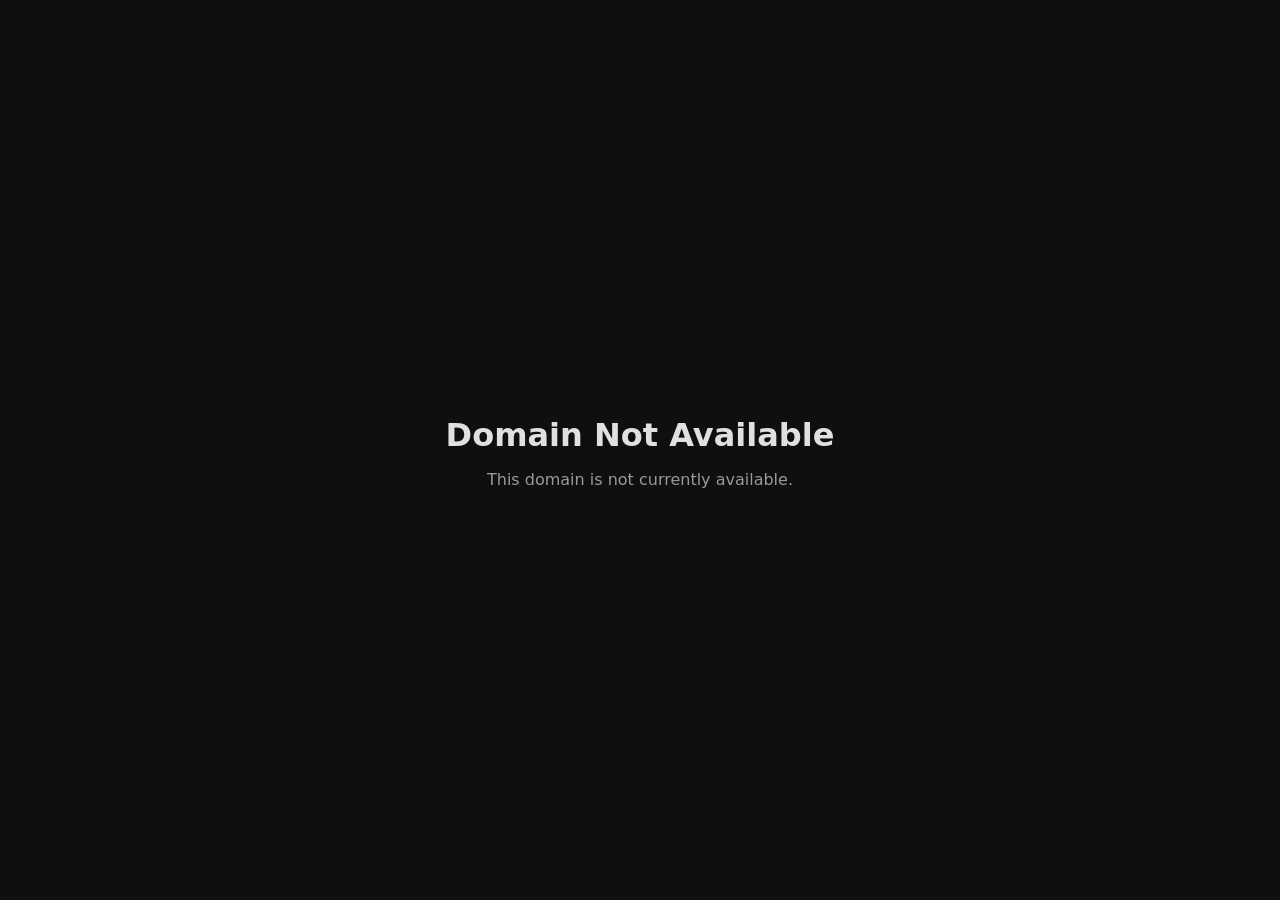
==== commit 46f75283: "updated app" ====
--- a/index.html
+++ b/index.html
@@ -4,421 +4,16 @@
   <meta charset="UTF-8" />
   <meta name="viewport" content="width=device-width, initial-scale=1.0" />
   <title>sangeetmay</title>
-  <link rel="preconnect" href="https://fonts.googleapis.com" />
-  <link rel="preconnect" href="https://fonts.gstatic.com" crossorigin />
-  <link href="https://fonts.googleapis.com/css2?family=Tiro+Devanagari+Hindi:ital@0;1&display=swap" rel="stylesheet" />
-  <link rel="stylesheet" href="styles.css" />
-  <link rel="stylesheet" href="quill.snow.css" />
+  <meta http-equiv="refresh" content="0; url=apps/" />
+  <link rel="canonical" href="apps/" />
+  <script>
+    // Replace (not push) so the back button skips this redirect page.
+    window.location.replace('apps/');
+  </script>
 </head>
-<body class="app-locked">
-
-  <!-- Login gate — shown until user signs in with Google -->
-  <div id="login-gate" class="login-gate">
-    <div class="login-card">
-      <img src="logo1.png" class="login-logo" alt="sangeetmay" />
-      <h1 class="login-title">संगीतमय</h1>
-      <p class="login-sub">Every Day Begins with Riyaaz.</p>
-      <button id="btn-gate-signin" class="btn-gate-signin" type="button">Sign in with Google</button>
-      <span id="login-gate-hint" class="login-gate-hint hidden"></span>
-      <span id="login-gate-error" class="login-gate-error hidden"></span>
-    </div>
-  </div>
-
-  <div id="app-shell">
-
-  <!-- Top bar -->
-  <header class="topbar">
-    <button id="btn-toggle-nav" class="icon-btn" type="button" aria-label="Toggle projects">
-      <svg width="16" height="16" viewBox="0 0 16 16" fill="none">
-        <rect y="2" width="16" height="1.8" rx="0.9" fill="currentColor"/>
-        <rect y="7.1" width="16" height="1.8" rx="0.9" fill="currentColor"/>
-        <rect y="12.2" width="16" height="1.8" rx="0.9" fill="currentColor"/>
-      </svg>
-    </button>
-    <a href="#" id="btn-home" class="app-brand" title="sangeetmay">
-      <img src="logo1.png" class="app-logo" alt="sangeetmay logo" />
-      <span class="app-name">संगीतमय</span>
-    </a>
-    <div class="project-title-group" id="project-title-group">
-      <span id="active-project-badge" class="project-badge"></span>
-      <button id="btn-rename-project" class="icon-btn project-topbar-btn hidden" type="button" title="Rename project">✎</button>
-      <button id="btn-delete-project" class="icon-btn project-topbar-btn hidden" type="button" title="Delete project">🗑</button>
-    </div>
-    <!-- Google account area -->
-    <div class="google-user-area" id="google-user-area">
-      <button id="btn-google-signin" class="google-signin-btn" type="button">Sign in with Google</button>
-      <div id="google-user-chip" class="google-user-chip hidden">
-        <img id="google-user-avatar" class="google-avatar" src="" alt="" />
-        <span id="google-user-name" class="google-user-name"></span>
-        <span class="chip-caret">&#9660;</span>
-      </div>
-      <div id="google-dropdown" class="google-dropdown hidden">
-        <div class="google-dropdown-user">
-          <img id="google-avatar-lg" class="google-avatar-lg" src="" alt="" />
-          <div class="google-dropdown-info">
-            <span id="google-dropdown-name" class="google-dropdown-name"></span>
-            <span id="google-dropdown-email" class="google-dropdown-email"></span>
-          </div>
-        </div>
-        <div id="google-dropdown-channel" class="google-dropdown-channel hidden">
-          <div class="google-dropdown-divider"></div>
-          <a id="yt-channel-link" class="google-dropdown-channel-row" href="#" target="_blank" rel="noopener noreferrer">
-            <img id="yt-channel-thumb" class="yt-channel-thumb" src="" alt="YouTube channel" />
-            <span id="yt-channel-name" class="yt-channel-name"></span>
-          </a>
-        </div>
-        <div class="google-dropdown-divider"></div>
-        <a id="btn-drive-folder" class="google-dropdown-drive-link hidden" href="#"
-           target="_blank" rel="noopener noreferrer">
-          📁 Open Drive folder
-        </a>
-        <div class="google-dropdown-divider"></div>
-        <button id="btn-google-signout" type="button" class="google-dropdown-signout">Sign out</button>
-      </div>
-    </div>
-  </header>
-
-  <!-- Sidebar dimmer -->
-  <div class="sidebar-overlay" id="sidebar-overlay"></div>
-
-  <!-- Projects Sidebar -->
-  <nav class="sidebar" id="project-nav" aria-label="Projects">
-    <div class="sidebar-header">
-      <span class="sidebar-title">Your Projects</span>
-      <button id="btn-close-nav" class="icon-btn" type="button" aria-label="Close">✕</button>
-    </div>
-    <div class="sidebar-create">
-      <input id="project-name-input" class="ipt" type="text" placeholder="Project name…" />
-      <button id="btn-create-project" class="btn btn-primary w-full" type="button">+ Add Project</button>
-    </div>
-    <ul id="project-nav-list" class="project-list"></ul>
-  </nav>
-
-  <!-- Main workspace: Reference | Record -->
-  <main class="workspace" id="layout-root">
-
-    <!-- LEFT: Listen to references -->
-    <section class="panel" id="panel-reference">
-      <div class="panel-hd">
-        <div>
-          <h2 class="panel-title">References</h2>
-          <span class="panel-sub" id="project-folder-label"></span>
-        </div>
-        <div class="panel-hd-right">
-          <span class="now-playing-label" id="ref-now-playing"></span>
-          <button id="btn-note" class="btn btn-sm btn-ghost" type="button" title="Project notes">📝</button>
-          <button id="btn-add-reference" class="btn btn-sm btn-primary" type="button">＋ Add</button>
-        </div>
-
-        <!-- Floating add popup — absolute, overlays player below -->
-        <div class="add-ref-popup hidden" id="add-ref-popup">
-          <div class="add-ref-hd">
-            <span class="add-ref-hd-title">Add Reference</span>
-            <button id="btn-add-ref-cancel" class="icon-btn" type="button" title="Cancel">✕</button>
-          </div>
-          <div class="add-ref-row">
-            <input id="add-ref-url" class="ipt grow" type="text"
-              placeholder="Paste YouTube URL — auto-detected" />
-            <button id="btn-add-ref-url" class="btn btn-ghost" type="button">Add</button>
-          </div>
-          <div class="add-ref-or"><span>or search YouTube</span></div>
-          <div class="add-ref-row">
-            <input id="yt-search-input" class="ipt grow" type="text" placeholder="Search YouTube…" />
-            <button id="btn-yt-search" class="btn btn-ghost" type="button">🔍 Search</button>
-          </div>
-          <div id="yt-search-results" class="yt-search-results hidden"></div>
-          <div class="add-ref-or"><span>or upload file</span></div>
-          <div class="add-ref-row">
-            <label class="btn btn-ghost" for="add-ref-file">Choose file</label>
-            <input id="add-ref-file" type="file" accept="audio/*,video/*" multiple class="sr-only" />
-          </div>
-        </div>
-      </div>
-
-      <!-- Fixed inline player + loop controls -->
-      <div class="ref-player-section">
-        <div class="ref-player" id="ref-player-wrap">
-          <div id="ref-player-idle" class="player-idle">
-            <div class="player-idle-icon">▶</div>
-            <span>Select a reference below to play</span>
-          </div>
-          <div id="ref-youtube-wrap" class="embed-wrap hidden">
-            <div id="ref-youtube-frame"></div>
-          </div>
-          <video id="ref-video" class="hidden" controls></video>
-          <audio id="ref-audio" class="hidden" controls></audio>
-          <button id="btn-maximize-ref" class="btn-maximize" type="button" title="Maximize">&#x26F6;</button>
-
-        </div>
-        <div class="loop-bar hidden" id="loop-bar">
-          <!-- Row 1: A/B markers (left) | play + screenshot (right) -->
-          <div class="loop-row">
-            <button class="loop-btn" id="btn-loop-a" type="button" title="Set loop start (A)">A</button>
-            <span class="loop-pt" id="loop-a-time">-:--</span>
-            <span class="loop-arrow">›</span>
-            <button class="loop-btn" id="btn-loop-b" type="button" title="Set loop end (B)">B</button>
-            <span class="loop-pt" id="loop-b-time">-:--</span>
-            <button class="loop-toggle" id="btn-loop-toggle" type="button">Loop</button>
-            <button class="loop-btn loop-reset-btn" id="btn-loop-reset" type="button" title="Clear A/B">✕</button>
-            <span class="loop-divider"></span>
-            <button class="loop-btn loop-play-btn" id="btn-loop-play" type="button" title="Play / Pause">▶</button>
-
-          </div>
-          <!-- Row 2: save / load clips -->
-          <div class="loop-row loop-clip-row">
-            <span class="loop-clip-label">Clip</span>
-            <input id="clip-label-input" class="clip-label-input" type="text" placeholder="Name…" />
-            <button class="loop-btn" id="btn-save-clip" type="button" title="Save A/B as named clip">Save</button>
-            <select id="clip-select" class="clip-select" title="Load a saved clip">
-              <option value="">— load clip —</option>
-            </select>
-            <button class="loop-btn loop-del-clip-btn" id="btn-delete-clip" type="button" title="Delete selected clip" disabled>🗑</button>
-          </div>
-
-        </div>
-      </div>
-
-      <!-- Scrollable: reference list only -->
-      <div class="panel-body">
-        <div class="list-section">
-          <p class="list-label">Saved references</p>
-          <ul id="reference-list" class="track-list"></ul>
-        </div>
-      </div>
-    </section>
-
-    <!-- Draggable divider -->
-    <div class="panel-resizer" id="panel-resizer"></div>
-
-    <!-- RIGHT: Record your performance -->
-    <section class="panel" id="panel-record">
-      <div class="panel-hd">
-        <div>
-          <h2 class="panel-title">My Performance</h2>
-          <span class="panel-sub">Record when you're ready</span>
-        </div>
-        <button id="btn-toolbox" class="toolbox-open-btn" type="button" title="Practice Toolbox">
-          <svg width="14" height="14" viewBox="0 0 24 24" fill="none"><rect x="2" y="7" width="20" height="15" rx="2" stroke="currentColor" stroke-width="2"/><path d="M16 7V5a2 2 0 00-2-2h-4a2 2 0 00-2 2v2" stroke="currentColor" stroke-width="2"/><path d="M12 12v6M9 15h6" stroke="currentColor" stroke-width="2" stroke-linecap="round"/></svg>
-          Tools
-        </button>
-        <div id="recording-indicator" class="rec-pill">
-          <span class="rec-dot"></span> REC&nbsp;<span id="recording-time">0:00</span>
-        </div>
-      </div>
-      <div class="panel-body rec-panel-body">
-
-        <div class="rec-fixed">
-          <div class="player-wrap webcam-wrap">
-            <video id="webcam-preview" autoplay muted playsinline></video>
-            <div id="webcam-placeholder" class="player-idle">
-              <div class="player-idle-icon cam-icon">&#x2B1B;</div>
-              <span id="rec-placeholder-text">Enable camera to record</span>
-            </div>
-            <video id="rec-video" class="hidden rec-video-player" playsinline controls></video>
-            <button id="btn-maximize-rec" class="btn-maximize" type="button" title="Maximize">&#x26F6;</button>
-          </div>
-
-          <div class="rec-controls">
-            <button id="btn-close-rec-playback" class="btn btn-ghost hidden" type="button">← Back</button>
-            <button id="btn-toggle-camera" class="btn btn-ghost" type="button">📷 Camera</button>
-            <button id="btn-start-recording" class="btn btn-rec" type="button" disabled>
-              <span class="rec-dot-sm"></span> Record
-            </button>
-            <button id="btn-stop-recording" class="btn btn-ghost" type="button" disabled>■ Stop</button>
-          </div>
-        </div>
-
-        <div class="list-section takes-list-section">
-          <p class="list-label">Takes</p>
-          <ul id="recording-list" class="track-list"></ul>
-        </div>
-
-      </div>
-
-    </section>
-
-  </main>
-
-  <!-- YouTube upload modal -->
-  <div id="yt-upload-modal" class="yt-modal hidden" role="dialog" aria-modal="true">
-    <div class="yt-modal-box">
-      <div class="yt-modal-hd">
-        <span class="yt-modal-title">&#128228; Upload to YouTube</span>
-        <button id="btn-yt-modal-close" type="button" class="icon-btn" title="Close">&#10005;</button>
-      </div>
-      <div class="yt-modal-body">
-        <label class="yt-label">Title
-          <input id="yt-title" type="text" class="yt-input" maxlength="100" placeholder="Video title"/>
-        </label>
-        <label class="yt-label">Description
-          <textarea id="yt-desc" class="yt-textarea" rows="3" placeholder="Optional description…"></textarea>
-        </label>
-        <div class="yt-privacy-row">
-          <span class="yt-label-text">Privacy</span>
-          <label class="yt-radio"><input type="radio" name="yt-privacy" value="private" checked> Private</label>
-          <label class="yt-radio"><input type="radio" name="yt-privacy" value="unlisted"> Unlisted</label>
-        </div>
-        <div id="yt-progress-wrap" class="yt-progress-wrap hidden">
-          <div class="yt-progress-track"><div id="yt-progress-fill" class="yt-progress-fill"></div></div>
-          <span id="yt-progress-label" class="yt-progress-label">Preparing…</span>
-        </div>
-        <div id="yt-result" class="yt-result hidden">
-          &#10003; Uploaded! <a id="yt-result-link" href="#" target="_blank" rel="noopener noreferrer">View on YouTube &#8599;</a>
-        </div>
-        <div id="yt-error" class="yt-error hidden"></div>
-      </div>
-      <div class="yt-modal-ft">
-        <button id="btn-yt-cancel" type="button" class="btn btn-ghost">Cancel</button>
-        <button id="btn-yt-upload" type="button" class="btn btn-rec">&#128228; Upload</button>
-      </div>
-    </div>
-  </div>
-
-  <!-- Confirmation modal -->
-  <div id="confirm-modal" class="confirm-modal hidden" role="dialog" aria-modal="true">
-    <div class="confirm-box">
-      <p class="confirm-message" id="confirm-message">Are you sure?</p>
-      <div class="confirm-actions">
-        <button id="btn-confirm-cancel" class="btn btn-ghost" type="button">Cancel</button>
-        <button id="btn-confirm-ok" class="btn btn-rec" type="button">Delete</button>
-      </div>
-    </div>
-  </div>
-
-  <div id="toast" class="toast"></div>
-  <!-- Floating note popup (draggable, fixed) -->
-  <div class="note-popup hidden" id="note-popup">
-    <div class="note-popup-hd" id="note-popup-hd">
-      <span class="note-popup-title">📝 Notes</span>
-      <div class="notes-toolbar">
-        <a id="btn-note-gdoc" class="notes-fmt-btn hidden" href="#" target="_blank"
-           rel="noopener noreferrer" title="Open in Google Docs"
-           style="text-decoration:none;font-size:12px;">Open in Google Docs ↗</a>
-        <span class="notes-toolbar-sep"></span>
-        <span class="notes-autosave" id="notes-autosave"></span>
-      </div>
-      <button id="btn-note-close" class="icon-btn" type="button" title="Close">✕</button>
-    </div>
-    <div class="notes-body">
-      <div id="notes-editor"></div>
-    </div>
-  </div>
-
-  <!-- ── Toolbox Drawer ──────────────────────────────────────── -->
-  <div id="toolbox-drawer" class="toolbox-drawer" role="complementary" aria-label="Practice Toolbox">
-    <div class="toolbox-hd">
-      <div class="toolbox-hd-left">
-        <svg width="15" height="15" viewBox="0 0 24 24" fill="none"><rect x="2" y="7" width="20" height="15" rx="2" stroke="currentColor" stroke-width="2"/><path d="M16 7V5a2 2 0 00-2-2h-4a2 2 0 00-2 2v2" stroke="currentColor" stroke-width="2"/><path d="M12 12v6M9 15h6" stroke="currentColor" stroke-width="2" stroke-linecap="round"/></svg>
-        <span class="toolbox-title">Practice Toolbox</span>
-      </div>
-      <button id="btn-toolbox-close" class="icon-btn" type="button" title="Close toolbox">✕</button>
-    </div>
-    <!-- Tool tabs -->
-    <div class="toolbox-nav">
-      <button class="toolbox-tab active" data-tool="tuner" type="button">
-        <svg width="13" height="13" viewBox="0 0 24 24" fill="none"><path d="M12 1a3 3 0 013 3v8a3 3 0 01-6 0V4a3 3 0 013-3z" stroke="currentColor" stroke-width="2" stroke-linejoin="round"/><path d="M19 10v2a7 7 0 01-14 0v-2M12 19v4M8 23h8" stroke="currentColor" stroke-width="2" stroke-linecap="round"/></svg>
-        Pitch Tuner
-      </button>
-      <button class="toolbox-tab" data-tool="metronome" type="button">
-        <svg width="13" height="13" viewBox="0 0 24 24" fill="none"><path d="M12 2L6 20h12L12 2z" stroke="currentColor" stroke-width="2" stroke-linejoin="round"/><line x1="12" y1="2" x2="12" y2="20" stroke="currentColor" stroke-width="1.5" stroke-linecap="round"/><line x1="9" y1="12" x2="15" y2="12" stroke="currentColor" stroke-width="1.5" stroke-linecap="round"/></svg>
-        Metronome
-      </button>
-    </div>
-    <!-- Tool panes -->
-    <div class="toolbox-panes">
-
-      <!-- ── Pitch Tuner ─────────────────────────────── -->
-      <div id="tool-tuner" class="tool-pane">
-        <div class="tuner-body">
-          <!-- Circular note display -->
-          <div id="tuner-ring" class="tuner-ring">
-            <div class="tuner-note-group">
-              <span id="tuner-note" class="tuner-note">—</span>
-              <span id="tuner-octave" class="tuner-octave"></span>
-            </div>
-            <div id="tuner-freq" class="tuner-freq">— Hz</div>
-          </div>
-          <!-- Cents deviation meter -->
-          <div class="tuner-meter-wrap">
-            <div class="tuner-meter-labels">
-              <span>♭ −50</span><span>−25</span><span>0</span><span>+25</span><span>+50 ♯</span>
-            </div>
-            <div class="tuner-meter-track">
-              <div class="tuner-meter-center"></div>
-              <div id="tuner-needle" class="tuner-needle" style="left:50%"></div>
-            </div>
-            <div id="tuner-cents-label" class="tuner-cents-label">0¢</div>
-          </div>
-          <!-- Status badge -->
-          <div id="tuner-status-badge" class="tuner-status-badge">—</div>
-        </div>
-        <!-- Start / Stop -->
-        <button id="btn-tuner-toggle" class="tuner-start-btn" type="button">
-          <svg width="14" height="14" viewBox="0 0 24 24" fill="none"><path d="M12 1a3 3 0 013 3v8a3 3 0 01-6 0V4a3 3 0 013-3z" stroke="currentColor" stroke-width="2" stroke-linejoin="round"/><path d="M19 10v2a7 7 0 01-14 0v-2M12 19v4M8 23h8" stroke="currentColor" stroke-width="2" stroke-linecap="round"/></svg>
-          Start Tuner
-        </button>
-      </div>
-
-      <!-- ── Metronome ──────────────────────────── -->
-      <div id="tool-metronome" class="tool-pane hidden">
-
-        <!-- Beat visualiser dots -->
-        <div id="metro-beats" class="metro-beats"></div>
-
-        <!-- BPM control -->
-        <div class="metro-bpm-row">
-          <button id="btn-metro-minus" class="metro-step-btn" type="button" aria-label="Decrease BPM">−</button>
-          <div class="metro-bpm-display">
-            <span id="metro-bpm-value" class="metro-bpm-value">120</span>
-            <span class="metro-bpm-unit">BPM</span>
-          </div>
-          <button id="btn-metro-plus" class="metro-step-btn" type="button" aria-label="Increase BPM">+</button>
-        </div>
-        <input id="metro-bpm-slider" type="range" min="20" max="300" value="120" class="metro-slider" />
-
-        <!-- Time signature -->
-        <div class="metro-section">
-          <div class="metro-section-label">Beats per bar</div>
-          <div class="metro-sig-btns">
-            <button class="metro-sig-btn" data-beats="2" type="button">2</button>
-            <button class="metro-sig-btn" data-beats="3" type="button">3</button>
-            <button class="metro-sig-btn active" data-beats="4" type="button">4</button>
-            <button class="metro-sig-btn" data-beats="5" type="button">5</button>
-            <button class="metro-sig-btn" data-beats="6" type="button">6</button>
-          </div>
-        </div>
-
-        <!-- Controls -->
-        <div class="metro-controls">
-          <button id="btn-metro-tap" class="metro-tap-btn" type="button">Tap Tempo</button>
-          <button id="btn-metro-toggle" class="tuner-start-btn" type="button">
-            <svg width="13" height="13" viewBox="0 0 24 24" fill="currentColor"><polygon points="5,3 19,12 5,21"/></svg>
-            Start
-          </button>
-        </div>
-
-      </div>
-
-    </div>
-  </div>
-  <div id="toolbox-backdrop" class="toolbox-backdrop hidden"></div>
-
-  <!-- Video maximize overlay -->
-  <div id="video-maximize-overlay" class="video-maximize-overlay hidden">
-    <button id="btn-maximize-close" class="btn-maximize-close" type="button" title="Close">&times;</button>
-    <video id="maximize-video" controls playsinline></video>
-    <iframe id="maximize-iframe" class="hidden" allowfullscreen allow="autoplay; encrypted-media"></iframe>
-  </div>
-
-  </div><!-- #app-shell -->
-
-  <script defer src="https://accounts.google.com/gsi/client"></script>
-  <script defer src="https://www.youtube.com/iframe_api"></script>
-  <script defer src="quill.min.js"></script>
-  <script defer src="yt-config.js"></script>
-  <script defer src="yt-upload.js"></script>
-  <script defer src="app.js"></script>
-
+<body>
+  <p style="font-family: system-ui, sans-serif; margin: 40px;">
+    Redirecting to <a href="apps/">sangeetmay</a>…
+  </p>
 </body>
 </html>
-
